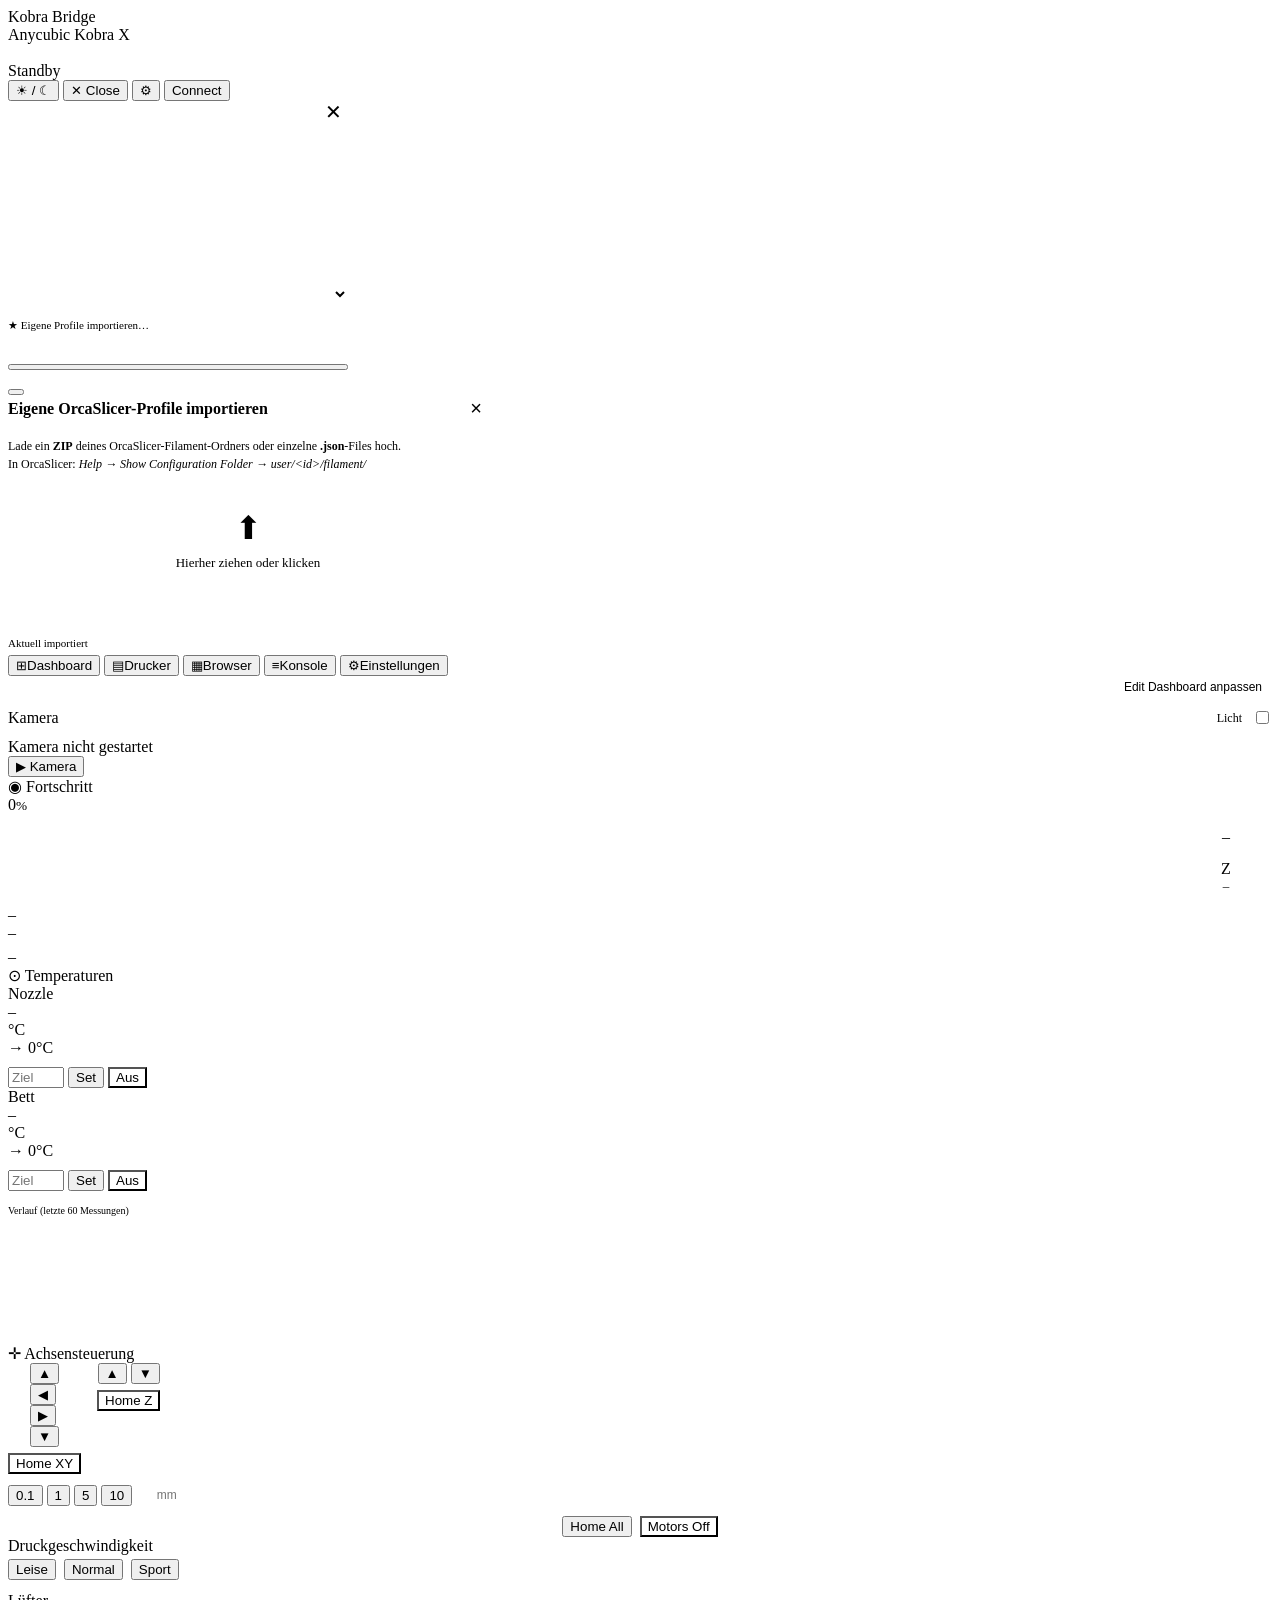
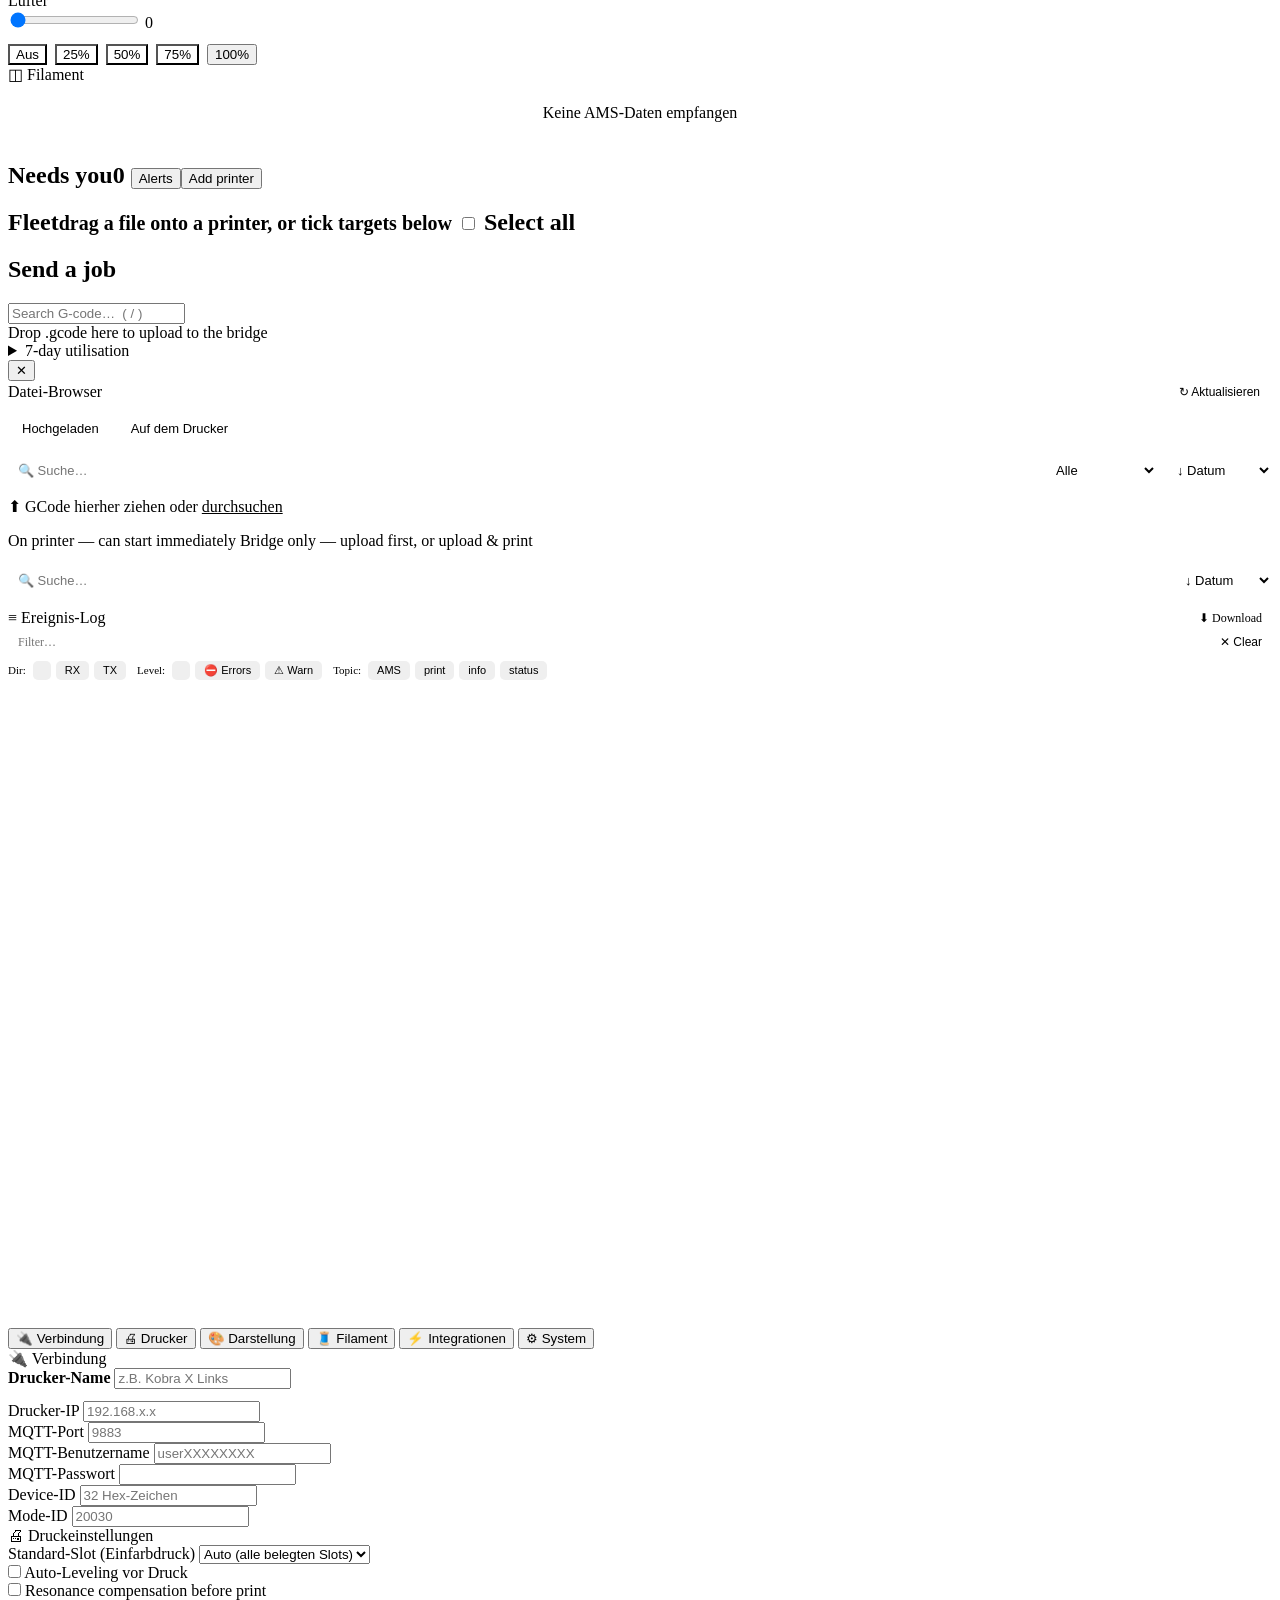
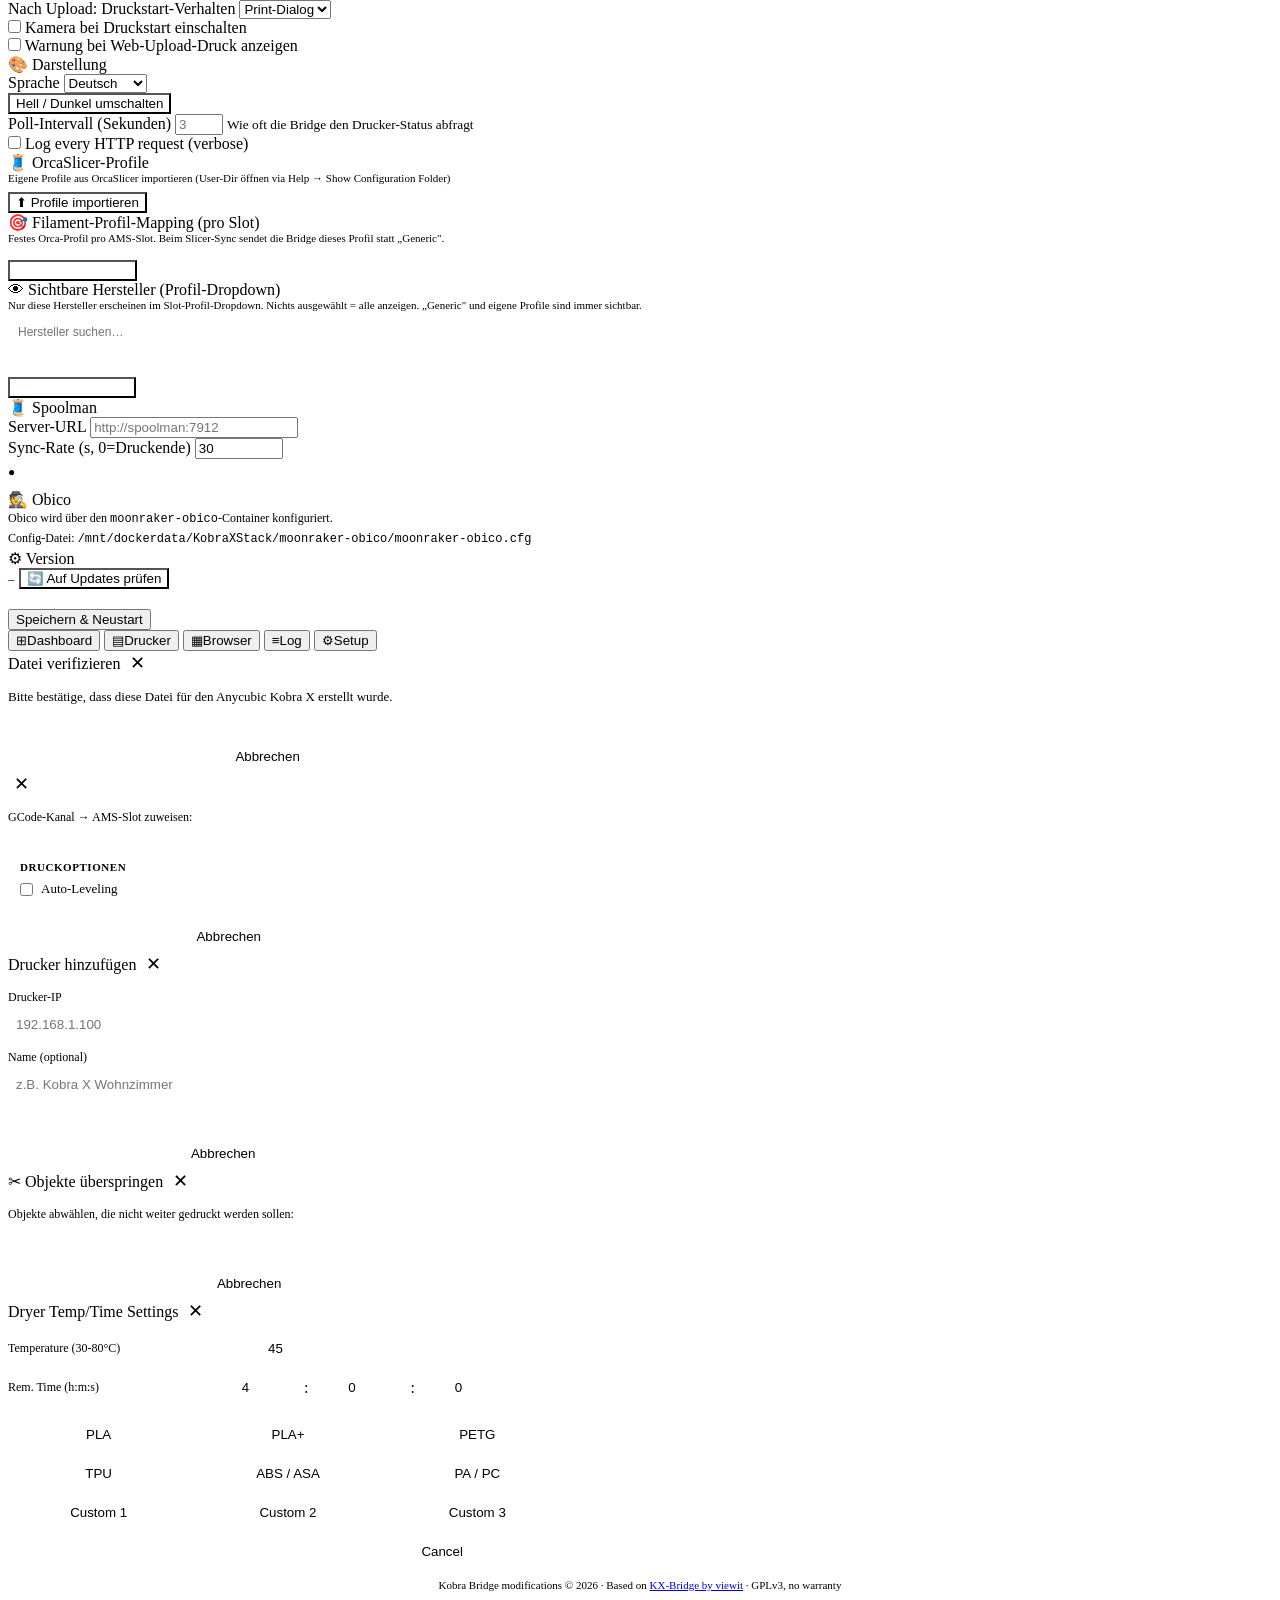
==== web/themes/default/index.html @ e3b9c99a "[verified] feat: publish Kobra Bridge" ====
<!DOCTYPE html>
<html lang="de" data-theme="light">
<head>
<meta charset="utf-8">
<meta name="viewport" content="width=device-width,initial-scale=1">
<title>Kobra Bridge</title>
<link rel="stylesheet" href="/kx/ui/style.css">
<link rel="stylesheet" href="/kx/ui/lib/pickr-nano.min.css">
<link rel="stylesheet" href="/kx/ui/lib/gridstack.min.css">
<script src="/kx/ui/lib/pickr.min.js"></script>
<script src="/kx/ui/lib/gridstack-all.min.js"></script>
<body>

<div id="conn-error-banner" style="display:none;background:#c0392b;color:#fff;padding:10px 18px;font-size:14px;text-align:center;position:sticky;top:0;z-index:999;"></div>
<div id="pause-msg-banner" style="display:none;background:#b8860b;color:#fff;padding:10px 18px;font-size:14px;text-align:center;position:sticky;top:0;z-index:997;"></div>
<div id="file-ready-banner" style="display:none;background:#1a6e3c;color:#fff;padding:10px 18px;font-size:14px;text-align:center;position:sticky;top:0;z-index:998;display:none;align-items:center;justify-content:center;gap:12px;flex-wrap:wrap">
  <span>📄 <span id="file-ready-name"></span></span>
  <button id="file-ready-btn" onclick="startReadyFile()"
    style="padding:5px 16px;background:#fff;color:#1a6e3c;border:none;border-radius:6px;font-weight:700;cursor:pointer;font-size:13px"></button>
  <button id="file-slots-btn" onclick="startReadyFileWithSlots()"
    style="padding:5px 16px;background:rgba(255,255,255,0.15);color:#fff;border:1px solid rgba(255,255,255,0.5);border-radius:6px;font-weight:700;cursor:pointer;font-size:13px"></button>
  <button id="file-cancel-btn" onclick="cancelReadyFile()"
    style="padding:5px 16px;background:rgba(255,255,255,0.15);color:#fff;border:1px solid rgba(255,255,255,0.5);border-radius:6px;font-weight:700;cursor:pointer;font-size:13px"></button>
</div>

<div id="printer-upload-progress" class="upload-progress-panel" style="display:none" role="status" aria-live="polite">
  <div class="upload-progress-head"><span id="printer-upload-label">Upload to printer</span><b id="printer-upload-percent">0%</b></div>
  <div class="upload-progress-track"><span id="printer-upload-fill"></span></div>
  <div class="upload-progress-file" id="printer-upload-file"></div>
</div>

<header>
  <div class="logo" title="Kobra Bridge - based on KX-Bridge by viewit">Kobra Bridge</div>
  <div id="farm-quick-switch" class="farm-quick-switch" role="navigation" aria-label="Printers"></div>
  <div style="flex:1"></div>
  <div id="printer-dropdown-wrap" style="display:none;position:relative">
    <button id="printer-dropdown-btn" onclick="togglePrinterDropdown()" style="background:var(--raised);border:1px solid var(--border);border-radius:6px;padding:4px 10px;color:var(--txt);cursor:pointer;font-size:13px;display:flex;align-items:center;gap:6px">
      <span id="h-pname">Anycubic Kobra X</span><span id="printer-dropdown-caret" style="opacity:.5">▾</span>
    </button>
    <div id="printer-dropdown-menu" style="display:none;position:absolute;top:calc(100% + 4px);right:0;background:var(--card);border:1px solid var(--border);border-radius:8px;min-width:200px;z-index:200;box-shadow:0 4px 16px #0006;overflow:hidden">
    </div>
  </div>
  <div id="h-pname-single" class="hname">Anycubic Kobra X</div>
  <span id="h-version" style="font-size:11px;opacity:.5;margin-left:6px"></span>
  <div class="hbadge" id="h-badge"><span class="dot"></span><span id="h-state">Standby</span></div>
  <button class="theme-btn" onclick="toggleTheme()">☀ / ☾</button>
  <button class="theme-btn" onclick="closeBridgeUI('manual')" id="btn-close-ui" title="Stop dashboard polling and close the UI">✕ Close</button>
  <button class="theme-btn" onclick="showPanel('settings')" id="settings-btn" title="Einstellungen">⚙</button>
  <button class="conn-btn disconnected" id="conn-btn" onclick="toggleConnection()">Connect</button>
</header>

<!-- ═══ SETTINGS MODAL ═══ -->
<!-- Settings-Modal entfernt — jetzt #panel-settings (Master-Detail im Main-Bereich) -->

<!-- ═══ AMS SLOT EDIT DIALOG ═══ -->
<div class="modal-overlay" id="slot-edit-modal" onclick="if(event.target===this)closeSlotEdit()">
  <div class="modal-box" style="max-width:340px">
    <div style="display:flex;justify-content:space-between;align-items:center;margin-bottom:16px">
      <span class="modal-title" id="slot-edit-title"></span>
      <button onclick="closeSlotEdit()" style="background:none;border:none;color:var(--txt2);font-size:20px;cursor:pointer;line-height:1">✕</button>
    </div>
    <div style="display:flex;align-items:flex-start;gap:16px;margin-bottom:12px">
      <div id="slot-edit-preview" style="width:56px;height:56px;border-radius:50%;border:3px solid rgba(255,255,255,.2);flex-shrink:0;margin-top:4px"></div>
      <div style="flex:1;min-width:0">
        <div style="font-size:11px;color:var(--txt2);margin-bottom:6px" id="lbl-slot-color"></div>
        <!-- Pickr anchor — JS mounts the picker here -->
        <div id="slot-pickr-anchor"></div>
        <!-- hidden input keeps the hex value for saveSlotEdit() -->
        <input type="hidden" id="slot-edit-color">
      </div>
    </div>
    <!-- Recent color swatches (max 16, localStorage) -->
    <div id="slot-color-swatches" style="display:flex;gap:5px;flex-wrap:wrap;margin-bottom:8px"></div>
    <!-- Copy from slot -->
    <div id="slot-copy-row" style="display:none;margin-bottom:16px">
      <select id="slot-copy-select"
        style="width:100%;padding:5px 8px;background:var(--raised);border:1px solid var(--border);border-radius:6px;color:var(--txt);font-size:12px;box-sizing:border-box"
        onchange="slotCopyColor(this)">
        <option value="" id="lbl-slot-copy-from">Copy color from slot…</option>
      </select>
    </div>
    <div style="margin-bottom:20px">
      <div style="font-size:11px;color:var(--txt2);margin-bottom:6px" id="lbl-slot-material"></div>
      <div style="display:flex;flex-wrap:wrap;gap:6px" id="slot-mat-btns">
      </div>
      <input type="text" id="slot-edit-mat"
        oninput="highlightMatBtn(this.value)"
        style="margin-top:8px;width:100%;padding:6px 10px;background:var(--raised);border:1px solid var(--border);border-radius:6px;color:var(--txt);font-size:13px;box-sizing:border-box">
    </div>
    <!-- Orca-Filament-Profil-Override (für AMS-Sync) -->
    <div style="margin-bottom:20px">
      <div style="font-size:11px;color:var(--txt2);margin-bottom:6px" id="lbl-slot-profile"></div>
      <select id="slot-edit-profile"
        style="width:100%;padding:6px 10px;background:var(--raised);border:1px solid var(--border);border-radius:6px;color:var(--txt);font-size:13px;box-sizing:border-box">
        <option value="" id="slot-profile-default-opt"></option>
      </select>
      <div style="font-size:11px;color:var(--txt2);margin-top:4px" id="slot-profile-hint"></div>
      <a href="#" onclick="event.preventDefault();openProfileImport()"
        style="display:inline-block;margin-top:6px;font-size:11px;color:var(--accent);text-decoration:none"
        id="lbl-slot-profile-import">★ Eigene Profile importieren…</a>
    </div>
    <button class="btn" id="btn-slot-edit-feed" style="width:100%;margin-bottom:8px" onclick="slotEditFeed()"></button>
    <button class="modal-save" id="btn-slot-edit-save" onclick="saveSlotEdit()"></button>
  </div>
</div>

<!-- ═══ ORCA-PROFILE-IMPORT-DIALOG (Issue #41) ═══ -->
<div class="modal-overlay" id="profile-import-modal" onclick="if(event.target===this)closeProfileImport()">
  <div class="modal-box" style="max-width:480px">
    <div style="display:flex;justify-content:space-between;align-items:center;margin-bottom:16px">
      <div style="font-size:16px;font-weight:600" id="profile-import-title">Eigene OrcaSlicer-Profile importieren</div>
      <button onclick="closeProfileImport()" style="background:none;border:none;color:var(--txt2);font-size:20px;cursor:pointer">×</button>
    </div>
    <div style="font-size:12px;color:var(--txt2);margin-bottom:12px;line-height:1.5" id="profile-import-help">
      Lade ein <b>ZIP</b> deines OrcaSlicer-Filament-Ordners oder einzelne <b>.json</b>-Files hoch.<br>
      In OrcaSlicer: <i>Help → Show Configuration Folder → user/&lt;id&gt;/filament/</i>
    </div>
    <div id="profile-import-drop" style="border:2px dashed var(--border);border-radius:8px;padding:24px;text-align:center;cursor:pointer;margin-bottom:12px"
      ondragover="event.preventDefault();this.style.borderColor='var(--accent)'"
      ondragleave="this.style.borderColor='var(--border)'"
      ondrop="event.preventDefault();this.style.borderColor='var(--border)';doProfileImportUpload(event.dataTransfer.files)"
      onclick="document.getElementById('profile-import-file').click()">
      <div style="font-size:32px;margin-bottom:8px">⬆</div>
      <div style="font-size:13px;color:var(--txt2)" id="profile-import-dropmsg">Hierher ziehen oder klicken</div>
      <input type="file" id="profile-import-file" accept=".zip,.json" multiple
        style="display:none" onchange="doProfileImportUpload(this.files);this.value=''">
    </div>
    <div id="profile-import-status" style="font-size:12px;margin-bottom:12px;min-height:18px"></div>
    <div style="font-size:11px;color:var(--txt2);margin-bottom:6px" id="profile-import-list-label">Aktuell importiert</div>
    <div id="profile-import-list" style="max-height:240px;overflow-y:auto;font-size:12px"></div>
  </div>
</div>

<div class="layout">
  <nav class="sidebar">
    <button class="nav-btn active" onclick="showPanel('dashboard')" id="nb-dashboard">
      <span class="nav-icon">⊞</span><span class="nav-text">Dashboard</span></button>
    <button class="nav-btn" onclick="showPanel('printers')" id="nb-printers">
      <span class="nav-icon">▤</span><span class="nav-text">Drucker</span></button>
    <button class="nav-btn" onclick="showPanel('store');loadStore()" id="nb-store">
      <span class="nav-icon">▦</span><span class="nav-text">Browser</span></button>
    <button class="nav-btn" onclick="showPanel('console');clearLogBadge()" id="nb-console">
      <span class="nav-icon">≡</span><span class="nav-text">Konsole</span><span id="log-badge" style="display:none;margin-left:4px;background:var(--err);color:#fff;border-radius:10px;font-size:10px;padding:1px 5px;font-weight:700"></span></button>
    <button class="nav-btn" onclick="showPanel('settings')" id="nb-settings">
      <span class="nav-icon">⚙</span><span class="nav-text" id="nav-settings">Einstellungen</span></button>
  </nav>

  <main>
    <!-- ═══ DASHBOARD ═══ -->
    <div class="panel active" id="panel-dashboard">
      <div id="dash-toolbar" style="display:flex;justify-content:flex-end;align-items:center;gap:8px;margin-bottom:10px">
        <select id="dash-preset" onchange="applyDashPreset(this.value)" style="display:none;padding:4px 8px;font-size:12px;background:var(--raised);color:var(--txt);border:1px solid var(--border);border-radius:6px">
          <option value="standard" id="dash-preset-standard">Standard</option>
          <option value="wide89" id="dash-preset-wide89">Desktop breit</option>
        </select>
        <button id="dash-preset-delete-btn" onclick="deleteCurrentDashPreset()" style="display:none;padding:4px 10px;font-size:12px;background:var(--raised);color:var(--err);border:1px solid var(--border);border-radius:6px;cursor:pointer">Delete</button>
        <button id="dash-preset-save-btn" onclick="saveCurrentAsDashPreset()" style="display:none;padding:4px 10px;font-size:12px;background:var(--raised);color:var(--txt2);border:1px solid var(--border);border-radius:6px;cursor:pointer">Save <span id="dash-lbl-save-preset">Als Preset speichern</span></button>
        <button id="dash-reset-btn" onclick="resetDashLayout()" style="display:none;padding:4px 10px;font-size:12px;background:var(--raised);color:var(--txt2);border:1px solid var(--border);border-radius:6px;cursor:pointer">↺ <span id="dash-lbl-reset">Zurücksetzen</span></button>
        <button id="dash-edit-btn" onclick="toggleDashEdit()" style="padding:4px 10px;font-size:12px;background:var(--raised);color:var(--txt2);border:1px solid var(--border);border-radius:6px;cursor:pointer">Edit <span id="dash-lbl-edit">Dashboard anpassen</span></button>
      </div>
      <div class="grid-stack" id="dash-grid">
        <!-- Kamera -->
        <div class="card" id="card-camera" data-card="camera" gs-w="12" gs-h="7">
          <div style="display:flex;align-items:center;justify-content:space-between;margin-bottom:10px">
            <div class="card-title" style="margin-bottom:0"><span id="d-card-cam">Kamera</span></div>
            <div style="display:flex;align-items:center;gap:10px">
              <span id="d-lbl-light" style="font-size:12px;color:var(--txt2)">Licht</span>
              <label class="toggle">
                <input type="checkbox" id="d-light-toggle" onchange="setLight()">
                <span class="toggle-track"></span>
                <span class="toggle-thumb"></span>
              </label>
            </div>
          </div>
          <div class="cam-wrap" id="cam-wrap">
            <div class="cam-placeholder" id="cam-placeholder"><span id="cam-placeholder-txt">Kamera nicht gestartet</span></div>
            <div class="cam-spinner" id="cam-spinner"></div>
            <img id="cam-img" draggable="false" style="display:none;width:100%;height:auto" alt="Kamera">
            <div class="cam-overlay" id="cam-overlay" style="display:none">
              <div style="font-size:12px;color:#fff" id="cam-fname"></div>
            </div>
            <div class="cam-actions">
              <button class="cam-toggle" onclick="toggleCam()" id="cam-toggle-btn">▶ Kamera</button>
              <button class="cam-toggle" onclick="resetCamera()" id="cam-reset-btn" style="display:none" title="Kamera-Stream neu verbinden (nach 429-Sperre)">↺</button>
            </div>
          </div>
        </div>

        <!-- Fortschritt -->
        <div class="card" id="card-progress" data-card="progress" gs-w="12" gs-h="6">
          <div class="card-title"><span>◉</span> <span id="d-card-progress">Fortschritt</span></div>
          <img id="d-thumbnail" src="" alt="" style="display:none;width:100%;max-height:160px;object-fit:contain;border-radius:8px;background:#111;margin-bottom:10px">
          <div class="pct-big"><span id="d-pct">0</span><small>%</small></div>
          <div style="display:flex;align-items:center;gap:10px;margin:8px 0">
            <div class="progress-bar" style="flex:1;margin:0"><div class="progress-fill" id="d-pbar" style="width:0%"></div></div>
            <div style="display:flex;flex-direction:column;gap:4px;flex-shrink:0">
              <div class="time-block" style="padding:6px 10px;min-width:72px;text-align:center">
                <div class="time-label" id="d-lbl-layers"></div>
                <div class="time-val" style="font-size:16px" id="d-layers">–</div>
              </div>
              <div class="time-block" style="padding:4px 10px;min-width:72px;text-align:center">
                <div class="time-label" id="d-lbl-zpos">Z</div>
                <div class="time-val" style="font-size:13px" id="d-zpos">–</div>
              </div>
            </div>
          </div>
          <div class="time-grid">
            <div class="time-block">
              <div class="time-label" id="d-lbl-elapsed"></div>
              <div class="time-val" id="d-elapsed">–</div>
            </div>
            <div class="time-block" id="d-slicer-row" style="display:none">
              <div class="time-label" id="d-slicer-label"></div>
              <div class="time-val" id="d-slicer-time">–</div>
            </div>
            <div class="time-block" style="color:var(--acc)">
              <div class="time-label" id="d-lbl-remain"></div>
              <div class="time-val" id="d-remain" style="color:var(--acc)">–</div>
            </div>
          </div>
          <div class="fname" id="d-fname" title="" style="margin-top:6px">–</div>
          <div class="ctrl-btns" id="d-ctrl-btns" style="margin-top:12px;display:none">
            <button class="btn btn-pause btn-sm" id="d-btn-pause" onclick="togglePauseResume()">⏸ Pause</button>
            <button class="btn btn-skip btn-sm" id="d-btn-skip" onclick="openSkipDialog()" style="display:none">✂ <span id="d-btn-skip-label">Objekte</span></button>
            <button class="btn btn-cancel btn-sm" id="d-btn-cancel" onclick="confirmCancel()">✕ Stopp</button>
          </div>
          <!-- Aktionen für eine geladene, aber nicht laufende Datei (Issue #55) -->
          <div class="ctrl-btns" id="d-idle-btns" style="margin-top:12px;display:none">
            <button class="btn btn-accent btn-sm" id="d-idle-print" onclick="startIdleFile()">▶ <span id="d-idle-print-lbl">Drucken</span></button>
            <button class="btn btn-sm" id="d-idle-slots" onclick="startIdleFileWithSlots()" style="background:var(--raised);color:var(--txt)">⚙ <span id="d-idle-slots-lbl">Slots zuordnen</span></button>
            <button class="btn btn-cancel btn-sm" id="d-idle-clear" onclick="clearIdleFile()">✕ <span id="d-idle-clear-lbl">Leeren</span></button>
          </div>
        </div>

        <!-- Temperatursteuerung + Verlauf -->
        <div class="card" id="card-temps" data-card="temps" gs-w="6" gs-h="7">
          <div class="card-title"><span>⊙</span> <span id="d-card-temps">Temperaturen</span></div>
          <div class="temp-card-inner">
            <div class="temp-block">
              <div class="temp-label" id="d-lbl-nozzle">Nozzle</div>
              <div class="temp-row">
                <div class="temp-val" id="d-nt">–</div>
                <div class="temp-unit">°C</div>
              </div>
              <div class="temp-target">→ <span id="d-nt-t">0</span>°C</div>
              <div class="progress-bar" style="margin:8px 0 0">
                <div class="progress-fill" id="d-ntbar" style="width:0%;background:linear-gradient(90deg,var(--accent2),#ffb020)"></div>
              </div>
              <div class="temp-edit" style="margin-top:10px">
                <input type="number" class="temp-input" id="p-nozzle-inp" placeholder="Ziel" min="0" max="300" style="flex:1">
                <button class="btn btn-sm btn-accent" onclick="setNozzle()"><span class="lbl-set">Set</span></button>
                <button class="btn btn-sm" style="background:var(--raised);color:var(--txt)" onclick="document.getElementById('p-nozzle-inp').value=0;setNozzle()"><span class="lbl-off">Aus</span></button>
              </div>
            </div>
            <div class="temp-block">
              <div class="temp-label" id="d-lbl-bed">Bett</div>
              <div class="temp-row">
                <div class="temp-val" id="d-bt">–</div>
                <div class="temp-unit">°C</div>
              </div>
              <div class="temp-target">→ <span id="d-bt-t">0</span>°C</div>
              <div class="progress-bar" style="margin:8px 0 0">
                <div class="progress-fill" id="d-btbar" style="width:0%;background:linear-gradient(90deg,#ff6b35,var(--warn))"></div>
              </div>
              <div class="temp-edit" style="margin-top:10px">
                <input type="number" class="temp-input" id="p-bed-inp" placeholder="Ziel" min="0" max="120" style="flex:1">
                <button class="btn btn-sm btn-accent" onclick="setBed()"><span class="lbl-set">Set</span></button>
                <button class="btn btn-sm" style="background:var(--raised);color:var(--txt)" onclick="document.getElementById('p-bed-inp').value=0;setBed()"><span class="lbl-off">Aus</span></button>
              </div>
            </div>
          </div>
          <div style="margin-top:14px">
            <div style="font-size:10px;color:var(--txt2);margin-bottom:4px" id="d-chart-label">Verlauf (letzte 60 Messungen)</div>
            <canvas id="d-chart" width="800" height="120" style="width:100%;height:120px;background:var(--raised);border-radius:8px"></canvas>
          </div>
        </div>

        <!-- Achsensteuerung -->
        <div class="card" id="card-motion" data-card="motion" gs-w="6" gs-h="7">
          <div class="card-title"><span>✛</span> <span id="ptitle-motion-xy">Achsensteuerung</span></div>
          <div style="display:flex;gap:16px;align-items:flex-start;flex-wrap:wrap">
            <!-- XY -->
            <div style="display:flex;flex-direction:column;align-items:center;gap:6px">
              <div class="joypad">
                <div></div>
                <button class="joy" onclick="move(1,1,getStep())" title="Y+">▲</button>
                <div></div>
                <button class="joy" onclick="move(0,-1,getStep())" title="X−">◀</button>
                <div></div>
                <button class="joy" onclick="move(0,1,getStep())" title="X+">▶</button>
                <div></div>
                <button class="joy" onclick="move(1,-1,getStep())" title="Y−">▼</button>
                <div></div>
              </div>
              <button class="btn btn-sm" style="background:var(--raised);color:var(--txt);width:100%" onclick="homeXY()"><span class="lbl-home-xy">Home XY</span></button>
            </div>
            <!-- Z -->
            <div style="display:flex;flex-direction:column;align-items:center;gap:6px">
              <div class="joypad" style="grid-template-columns:52px;grid-template-rows:repeat(2,52px)">
                <button class="joy" onclick="move(2,1,getStep())" title="Z+">▲</button>
                <button class="joy" onclick="move(2,-1,getStep())" title="Z−">▼</button>
              </div>
              <button class="btn btn-sm" style="background:var(--raised);color:var(--txt);width:100%" onclick="homeZ()"><span class="lbl-home-z">Home Z</span></button>
            </div>
          </div>
          <!-- Einheitliche Step-Size -->
          <div style="display:flex;align-items:center;gap:6px;margin-top:10px;flex-wrap:wrap">
            <div class="step-btns" style="margin-top:0">
              <button class="step-btn" onclick="setStep(this,0.1)">0.1</button>
              <button class="step-btn active" onclick="setStep(this,1)">1</button>
              <button class="step-btn" onclick="setStep(this,5)">5</button>
              <button class="step-btn" onclick="setStep(this,10)">10</button>
            </div>
            <input id="step-custom" type="number" min="0.1" max="260" step="0.1"
              placeholder="mm"
              style="width:60px;padding:4px 6px;font-size:12px;border-radius:6px;border:1px solid var(--border);background:var(--raised);color:var(--txt);text-align:center"
              oninput="setStepCustom(this)">
          </div>
          <!-- Globale Befehle zentriert -->
          <div style="display:flex;justify-content:center;gap:8px;margin-top:10px">
            <button class="btn btn-sm btn-accent" onclick="homeAll()"><span class="lbl-home-all">Home All</span></button>
            <button class="btn btn-sm" style="background:var(--raised);color:var(--txt)" onclick="disableMotors()"><span class="lbl-disable-motors">Motors Off</span></button>
          </div>
        </div>

        <!-- Print Speed -->
        <div class="card" id="card-speed" data-card="speed" gs-w="6" gs-h="3">
          <div class="card-title"><span id="d-card-speed">Druckgeschwindigkeit</span></div>
          <div style="display:flex;gap:8px;margin-top:4px">
            <button class="spd-btn" id="d-spd-1" onclick="setSpeed(1)">

              <span id="d-spd-lbl-1">Leise</span>
            </button>
            <button class="spd-btn spd-active" id="d-spd-2" onclick="setSpeed(2)">

              <span id="d-spd-lbl-2">Normal</span>
            </button>
            <button class="spd-btn" id="d-spd-3" onclick="setSpeed(3)">

              <span id="d-spd-lbl-3">Sport</span>
            </button>
          </div>
          <div class="spd-bar" style="margin-top:12px">
            <div class="spd-bar-fill" id="d-spd-bar" style="width:50%"></div>
          </div>
        </div>

        <!-- Lüfter -->
        <div class="card" id="card-fan" data-card="fan" gs-w="6" gs-h="3">
          <div class="card-title"><span id="d-card-lightfan">Lüfter</span></div>
          <div class="slider-row">
            <input type="range" class="slider" min="0" max="100" value="0" id="d-fan" oninput="document.getElementById('d-fan-val').textContent=this.value" onchange="setFan()">
            <span class="slider-val" id="d-fan-val">0</span>
          </div>
          <div style="margin-top:12px;display:flex;gap:8px;flex-wrap:wrap">
            <button class="btn btn-sm" style="background:var(--raised);color:var(--txt)" onclick="quickFan(0)">Aus</button>
            <button class="btn btn-sm" style="background:var(--raised);color:var(--txt)" onclick="quickFan(25)">25%</button>
            <button class="btn btn-sm" style="background:var(--raised);color:var(--txt)" onclick="quickFan(50)">50%</button>
            <button class="btn btn-sm" style="background:var(--raised);color:var(--txt)" onclick="quickFan(75)">75%</button>
            <button class="btn btn-sm btn-accent" onclick="quickFan(100)">100%</button>
          </div>
        </div>

        <!-- AMS -->
        <div class="card" id="d-ams-card" data-card="ams" gs-w="12" gs-h="4">
          <div class="card-title"><span>◫</span> <span id="d-card-ams">Filament</span></div>
          <div class="ams-slots" id="ams-slots">
            <div style="grid-column:1/-1;text-align:center;color:var(--txt2);padding:20px" id="ams-no-data">Keine AMS-Daten empfangen</div>
          </div>
        </div>
      </div>
      <!-- ACE-Trocknung: außerhalb des GridStack-Grids, per Drucker-State eingeblendet -->
      <div id="d-ace-dry-wrap" class="grid" style="display:none;margin-top:16px">
        <div id="d-ace-dry-grid" style="display:contents"></div>
      </div>
      <div id="dash-hidden-bar"></div>
    </div>

    <!-- ═══ CONSOLE ═══ -->
    <!-- ═══ DRUCKER ═══ -->
    <div class="panel" id="panel-printers">
      <div class="kxflow">
        <section class="kxsec"><h2><span>Needs you</span><span class="n" id="attn-n">0</span>
          <span class="kxsec-tools"><button onclick="enableFarmNotifications()">Alerts</button><button onclick="openAddPrinterDialog()"><span id="add-printer-btn-label">Add printer</span></button></span></h2>
          <div class="kxattn" id="kxattn"></div>
        </section>
        <section class="kxsec"><h2><span id="printers-panel-title">Fleet</span><span class="n" id="fleet-n"></span><small>drag a file onto a printer, or tick targets below</small>
          <span class="kxsec-tools"><label class="kxpick"><input type="checkbox" onchange="farmSelectAll(this.checked)"> Select all</label>
            <span id="farm-bulk-bar" style="display:none"><span id="farm-selected-count"></span><button onclick="farmRefreshSelected()">Refresh</button><button onclick="farmDeleteSelected()">Delete file</button><button class="danger" onclick="farmStopSelected()">Stop prints</button></span></span></h2>
          <div class="kxfleet" id="printers-grid"></div>
        </section>
        <section class="kxsec"><h2><span>Send a job</span></h2>
          <div class="kxcompose">
            <div class="kxfiles">
              <div class="kxsearch"><input id="flow-q" type="search" placeholder="Search G-code…  ( / )" oninput="renderFlowFiles()"></div>
              <div class="kxdz" onclick="document.getElementById('store-upload-input').click()"
                ondragover="event.preventDefault();this.classList.add('drag-over')" ondragleave="this.classList.remove('drag-over')"
                ondrop="event.preventDefault();this.classList.remove('drag-over');uploadGcode(event.dataTransfer.files[0])">Drop .gcode here to upload to the bridge</div>
              <div id="flow-files"></div>
            </div>
            <div class="kxjob" id="flow-job"></div>
          </div>
        </section>
        <details class="kxsec kxstats"><summary>7-day utilisation</summary><div id="farm-stats"></div></details>
      </div>
      <div class="kxdrawer" id="kxdrawer"><button class="close" onclick="closeFlowDrawer()" aria-label="Close">✕</button><div id="kxdrawer-cam" style="display:none"></div><div class="in" id="kxdrawer-in"></div></div>
    </div>

    <!-- ═══ GCODE STORE ═══ -->
    <div class="panel" id="panel-store">
      <div class="card">
        <div class="card-title" style="display:flex;justify-content:space-between;align-items:center;margin-bottom:10px;gap:10px;flex-wrap:wrap">
          <span id="store-panel-title">Datei-Browser</span>
          <div style="display:flex;align-items:center;gap:8px">
            <span id="browser-printer-label" style="display:none;font-size:12px;color:var(--txt2);padding:4px 9px;background:var(--raised);border:1px solid var(--border);border-radius:6px"></span>
            <button id="store-refresh-btn" onclick="refreshBrowser()" style="font-size:12px;padding:4px 12px;background:var(--raised);border:1px solid var(--border);border-radius:6px;color:var(--txt2);cursor:pointer">↻ Aktualisieren</button>
          </div>
        </div>
        <div class="browser-subtabs" style="display:flex;gap:4px;margin-bottom:10px;border-bottom:1px solid var(--border)">
          <button class="browser-tab active" id="btab-uploaded" onclick="showBrowserTab('uploaded')"
            style="padding:8px 14px;background:none;border:none;border-bottom:2px solid transparent;color:var(--txt2);cursor:pointer;font-size:13px">
            <span id="btab-lbl-uploaded">Hochgeladen</span></button>
          <button class="browser-tab" id="btab-printer" onclick="showBrowserTab('printer')"
            style="padding:8px 14px;background:none;border:none;border-bottom:2px solid transparent;color:var(--txt2);cursor:pointer;font-size:13px">
            <span id="btab-lbl-printer">Auf dem Drucker</span></button>
        </div>

        <div id="browser-group-uploaded" class="browser-group active">
          <div style="display:flex;gap:8px;margin-bottom:12px;flex-wrap:wrap">
            <input id="store-search" type="text" placeholder="🔍 Suche…" oninput="renderStore()"
              style="flex:1;min-width:140px;padding:6px 10px;background:var(--raised);border:1px solid var(--border);border-radius:6px;color:var(--txt);font-size:13px">
            <select id="store-filter" onchange="renderStore()"
              style="padding:6px 8px;background:var(--raised);border:1px solid var(--border);border-radius:6px;color:var(--txt);font-size:13px">
              <option value="all" id="sf-all">Alle</option>
              <option value="completed" id="sf-ok">✓ Erfolgreich</option>
              <option value="failed" id="sf-err">✗ Fehler</option>
              <option value="never" id="sf-new">Neu</option>
            </select>
            <select id="store-sort" onchange="renderStore()"
              style="padding:6px 8px;background:var(--raised);border:1px solid var(--border);border-radius:6px;color:var(--txt);font-size:13px">
              <option value="date_desc" id="ss-date">↓ Datum</option>
              <option value="name_asc" id="ss-name">A–Z Name</option>
              <option value="duration_asc" id="ss-dur">⏱ Druckzeit</option>
            </select>
          </div>
          <div id="store-upload-zone" onclick="document.getElementById('store-upload-input').click()"
            ondragover="event.preventDefault();this.classList.add('drag-over')"
            ondragleave="this.classList.remove('drag-over')"
            ondrop="event.preventDefault();this.classList.remove('drag-over');uploadGcode(event.dataTransfer.files[0])">
            <input type="file" id="store-upload-input" accept=".gcode,.bgcode"
              style="display:none" onchange="uploadGcode(this.files[0]);this.value=''">
            <span id="store-upload-icon">⬆</span>
            <span id="store-upload-label"><span id="store-upload-label-prefix">GCode hierher ziehen oder </span><u id="store-upload-label-browse">durchsuchen</u></span>
            <span id="store-upload-status" style="display:none"></span>
          </div>
          <p class="kxlegend">
            <span><i class="kxkey here"></i><span id="kx-lgd-here">On printer — can start immediately</span></span>
            <span><i class="kxkey bridgeonly"></i><span id="kx-lgd-bridge">Bridge only — upload first, or upload &amp; print</span></span>
          </p>
          <div id="store-empty" style="display:none;color:var(--txt2);text-align:center;padding:40px 0;font-size:14px">
          </div>
          <div id="store-select-bar" style="display:none;align-items:center;gap:10px;margin-bottom:12px;flex-wrap:wrap">
            <label style="display:flex;align-items:center;gap:6px;cursor:pointer;font-size:13px">
              <input type="checkbox" id="store-select-all" onchange="storeToggleSelectAll(this.checked)">
              <span id="store-lbl-select-all">Alle auswählen</span>
            </label>
            <span id="store-selected-count" style="color:var(--txt2);font-size:13px"></span>
            <button id="store-delete-selected-btn" disabled onclick="storeDeleteSelected()"
              style="font-size:12px;padding:4px 12px;background:var(--raised);border:1px solid var(--border);border-radius:6px;color:var(--err);cursor:pointer">
              <span id="store-lbl-delete-selected">Auswahl löschen</span></button>
            <button onclick="storeExitSelectMode()"
              style="font-size:12px;padding:4px 12px;background:var(--raised);border:1px solid var(--border);border-radius:6px;color:var(--txt2);cursor:pointer">
              <span id="store-lbl-exit-select">Abbrechen</span></button>
          </div>
          <div id="store-grid" style="display:grid;grid-template-columns:repeat(auto-fill,minmax(200px,1fr));gap:14px"></div>
        </div>

        <div id="browser-group-printer" class="browser-group">
          <div style="display:flex;gap:8px;margin-bottom:12px;flex-wrap:wrap">
            <input id="printer-store-search" type="text" placeholder="🔍 Suche…" oninput="renderPrinterFiles()"
              style="flex:1;min-width:140px;padding:6px 10px;background:var(--raised);border:1px solid var(--border);border-radius:6px;color:var(--txt);font-size:13px">
            <select id="printer-store-sort" onchange="renderPrinterFiles()"
              style="padding:6px 8px;background:var(--raised);border:1px solid var(--border);border-radius:6px;color:var(--txt);font-size:13px">
              <option value="date_desc" id="pss-date">↓ Datum</option>
              <option value="name_asc" id="pss-name">A–Z Name</option>
              <option value="size_desc" id="pss-size">⬒ Größe</option>
            </select>
          </div>
          <div id="printer-store-summary" style="font-size:12px;color:var(--txt2);margin-bottom:10px"></div>
          <div id="printer-store-empty" style="display:none;color:var(--txt2);text-align:center;padding:40px 0;font-size:14px">
          </div>
          <div id="printer-store-error" style="display:none;color:var(--err);text-align:center;padding:20px 0;font-size:13px">
          </div>
          <div id="printer-store-select-bar" style="display:none;align-items:center;gap:10px;margin-bottom:12px;flex-wrap:wrap">
            <label style="display:flex;align-items:center;gap:6px;cursor:pointer;font-size:13px">
              <input type="checkbox" id="printer-store-select-all" onchange="printerFileToggleSelectAll(this.checked)">
              <span id="printer-store-lbl-select-all">Alle auswählen</span>
            </label>
            <span id="printer-store-selected-count" style="color:var(--txt2);font-size:13px"></span>
            <button id="printer-store-delete-selected-btn" disabled onclick="printerFileDeleteSelected()"
              style="font-size:12px;padding:4px 12px;background:var(--raised);border:1px solid var(--border);border-radius:6px;color:var(--err);cursor:pointer">
              <span id="printer-store-lbl-delete-selected">Auswahl löschen</span></button>
            <button onclick="printerFileExitSelectMode()"
              style="font-size:12px;padding:4px 12px;background:var(--raised);border:1px solid var(--border);border-radius:6px;color:var(--txt2);cursor:pointer">
              <span id="printer-store-lbl-exit-select">Abbrechen</span></button>
          </div>
          <div id="printer-store-grid" style="display:grid;grid-template-columns:repeat(auto-fill,minmax(200px,1fr));gap:14px"></div>
        </div>
      </div>
    </div>

    <div class="panel" id="panel-console">
      <div class="card">
        <div class="card-title" style="display:flex;justify-content:space-between;align-items:center">
          <span><span>≡</span> <span id="ptitle-console">Ereignis-Log</span></span>
          <a id="btn-log-dl" href="/api/log/download" download
             style="font-size:12px;padding:4px 10px;background:var(--raised);border-radius:6px;color:var(--txt2);text-decoration:none">⬇ Download</a>
        </div>
        <div style="display:flex;gap:6px;margin-bottom:6px;flex-wrap:wrap;align-items:center">
          <input id="log-filter" type="text" placeholder="Filter…"
            oninput="renderLog()"
            style="flex:1;min-width:120px;padding:5px 10px;background:var(--raised);border:1px solid var(--border);border-radius:6px;color:var(--txt);font-size:12px;font-family:var(--mono)">
          <button id="btn-autoscroll" onclick="toggleAutoScroll()"
            style="font-size:12px;padding:5px 10px;border-radius:6px;border:1px solid var(--border);background:var(--accent);color:#fff;cursor:pointer;white-space:nowrap">⬇ Auto</button>
          <button onclick="consoleLogs=[];renderLog()"
            style="font-size:12px;padding:5px 10px;border-radius:6px;border:1px solid var(--border);background:var(--raised);color:var(--txt2);cursor:pointer">✕ Clear</button>
        </div>
        <div style="display:flex;gap:5px;margin-bottom:8px;flex-wrap:wrap">
          <span style="font-size:11px;color:var(--txt2);align-self:center;margin-right:2px">Dir:</span>
          <button class="log-dir-btn active" id="logdir-all"  onclick="setLogDir('all')"  style="font-size:11px;padding:3px 9px;border-radius:5px;border:1px solid var(--border);cursor:pointer"></button>
          <button class="log-dir-btn"        id="logdir-rx"   onclick="setLogDir('rx')"   style="font-size:11px;padding:3px 9px;border-radius:5px;border:1px solid var(--border);cursor:pointer">RX</button>
          <button class="log-dir-btn"        id="logdir-tx"   onclick="setLogDir('tx')"   style="font-size:11px;padding:3px 9px;border-radius:5px;border:1px solid var(--border);cursor:pointer">TX</button>
          <span style="font-size:11px;color:var(--txt2);align-self:center;margin-left:6px;margin-right:2px" id="log-lbl-level">Level:</span>
          <button class="log-lvl-btn active" id="loglvl-all"  onclick="setLogLevel('all')"  style="font-size:11px;padding:3px 9px;border-radius:5px;border:1px solid var(--border);cursor:pointer"></button>
          <button class="log-lvl-btn"        id="loglvl-err"  onclick="setLogLevel('err')"  style="font-size:11px;padding:3px 9px;border-radius:5px;border:1px solid var(--border);cursor:pointer">⛔ Errors</button>
          <button class="log-lvl-btn"        id="loglvl-warn" onclick="setLogLevel('warn')" style="font-size:11px;padding:3px 9px;border-radius:5px;border:1px solid var(--border);cursor:pointer">⚠ Warn</button>
          <span style="font-size:11px;color:var(--txt2);align-self:center;margin-left:6px;margin-right:2px">Topic:</span>
          <button class="log-topic-btn" data-topic="multiColorBox" onclick="setLogTopic('multiColorBox')" style="font-size:11px;padding:3px 9px;border-radius:5px;border:1px solid var(--border);cursor:pointer">AMS</button>
          <button class="log-topic-btn" data-topic="print"         onclick="setLogTopic('print')"         style="font-size:11px;padding:3px 9px;border-radius:5px;border:1px solid var(--border);cursor:pointer">print</button>
          <button class="log-topic-btn" data-topic="info"          onclick="setLogTopic('info')"          style="font-size:11px;padding:3px 9px;border-radius:5px;border:1px solid var(--border);cursor:pointer">info</button>
          <button class="log-topic-btn" data-topic="status"        onclick="setLogTopic('status')"        style="font-size:11px;padding:3px 9px;border-radius:5px;border:1px solid var(--border);cursor:pointer">status</button>
        </div>
        <div class="console" id="console-log" style="height:calc(100vh - 260px);min-height:160px" onscroll="onLogScroll()"></div>
      </div>
    </div>

    <!-- ═══ EINSTELLUNGEN ═══ -->
    <div class="panel" id="panel-settings">
      <div class="settings-wrap">
        <div class="settings-cats">
          <button class="set-cat active" id="setcat-connection" onclick="showSettingsCat('connection')"><span>🔌</span> <span id="setcat-lbl-connection">Verbindung</span></button>
          <button class="set-cat" id="setcat-printer" onclick="showSettingsCat('printer')"><span>🖨</span> <span id="setcat-lbl-printer">Drucker</span></button>
          <button class="set-cat" id="setcat-display" onclick="showSettingsCat('display')"><span>🎨</span> <span id="setcat-lbl-display">Darstellung</span></button>
          <button class="set-cat" id="setcat-filament" onclick="showSettingsCat('filament')"><span>🧵</span> <span id="setcat-lbl-filament">Filament</span></button>
          <button class="set-cat" id="setcat-integrations" onclick="showSettingsCat('integrations')"><span>⚡</span> <span id="setcat-lbl-integrations">Integrationen</span></button>
          <button class="set-cat" id="setcat-system" onclick="showSettingsCat('system')"><span>⚙</span> <span id="setcat-lbl-system">System</span></button>
        </div>

        <div class="settings-content">
          <!-- Verbindung -->
          <div class="set-group active" id="setgrp-connection">
            <div class="card">
              <div class="card-title"><span>🔌</span> <span id="modal-sec-connection">Verbindung</span></div>
              <div class="modal-field" style="margin-bottom:12px">
                <label id="lbl-printer-name" style="font-weight:600">Drucker-Name</label>
                <input type="text" id="s-printer-name" placeholder="z.B. Kobra X Links">
              </div>
              <div class="modal-field">
                <label id="lbl-printer-ip">Drucker-IP</label>
                <input type="text" id="s-printer-ip" placeholder="192.168.x.x">
                <small id="lbl-ip-hint" style="color:#f80;display:none"></small>
              </div>
              <div class="modal-field">
                <label id="lbl-mqtt-port">MQTT-Port</label>
                <input type="number" id="s-mqtt-port" placeholder="9883">
              </div>
              <div class="modal-field">
                <label id="lbl-username">MQTT-Benutzername</label>
                <input type="text" id="s-username" placeholder="userXXXXXXXX" autocomplete="new-password">
              </div>
              <div class="modal-field">
                <label id="lbl-password">MQTT-Passwort</label>
                <input type="password" id="s-password" autocomplete="new-password">
              </div>
              <div class="modal-field">
                <label id="lbl-device-id">Device-ID</label>
                <input type="text" id="s-device-id" placeholder="32 Hex-Zeichen">
              </div>
              <div class="modal-field">
                <label id="lbl-mode-id">Mode-ID</label>
                <input type="text" id="s-mode-id" placeholder="20030">
              </div>
            </div>
          </div>

          <!-- Drucker -->
          <div class="set-group" id="setgrp-printer">
            <div class="card">
              <div class="card-title"><span>🖨</span> <span id="modal-sec-print">Druckeinstellungen</span></div>
              <div class="modal-field">
                <label id="lbl-default-slot">Standard-Slot (Einfarbdruck)</label>
                <select id="s-default-slot">
                  <option value="auto" id="opt-slot-auto">Auto (alle belegten Slots)</option>
                  <option value="0" id="opt-slot-0">Slot 1</option>
                  <option value="1" id="opt-slot-1">Slot 2</option>
                  <option value="2" id="opt-slot-2">Slot 3</option>
                  <option value="3" id="opt-slot-3">Slot 4</option>
                </select>
              </div>
              <div class="modal-field" style="flex-direction:row;align-items:center;gap:10px">
                <input type="checkbox" id="s-auto-leveling" style="width:auto;margin:0">
                <label id="lbl-auto-leveling" style="margin:0;cursor:pointer" for="s-auto-leveling">Auto-Leveling vor Druck</label>
              </div>
              <div class="modal-field" style="flex-direction:row;align-items:center;gap:10px">
                <input type="checkbox" id="s-vibration-compensation" style="width:auto;margin:0">
                <label id="lbl-vibration-compensation" style="margin:0;cursor:pointer" for="s-vibration-compensation">Resonance compensation before print</label>
              </div>
              <div class="modal-field">
                <label id="lbl-file-ready-mode">Nach Upload: Druckstart-Verhalten</label>
                <select id="s-file-ready-mode">
                  <option value="1" id="opt-file-ready-dialog">Print-Dialog</option>
                  <option value="0" id="opt-file-ready-banner">Print-Leiste</option>
                </select>
              </div>
              <div class="modal-field" style="flex-direction:row;align-items:center;gap:10px">
                <input type="checkbox" id="s-camera-on-print" style="width:auto;margin:0">
                <label id="lbl-camera-on-print" style="margin:0;cursor:pointer" for="s-camera-on-print">Kamera bei Druckstart einschalten</label>
              </div>
              <div class="modal-field" style="flex-direction:row;align-items:center;gap:10px">
                <input type="checkbox" id="s-web-upload-warning" style="width:auto;margin:0">
                <label id="lbl-web-upload-warning" style="margin:0;cursor:pointer" for="s-web-upload-warning">Warnung bei Web-Upload-Druck anzeigen</label>
              </div>
            </div>
          </div>

          <!-- Darstellung -->
          <div class="set-group" id="setgrp-display">
            <div class="card">
              <div class="card-title"><span>🎨</span> <span id="setcat-lbl-display2">Darstellung</span></div>
              <div class="modal-field">
                <label id="lbl-set-lang">Sprache</label>
                <select id="s-lang-select" onchange="setLanguage(this.value)">
                  <option value="de">Deutsch</option>
                  <option value="en">English</option>
                  <option value="es">Espanol</option>
                  <option value="fr">Français</option>
                  <option value="it">Italiano</option>
                  <option value="zh-cn">中文(简体)</option>
                </select>
              </div>
              <div class="modal-field" style="flex-direction:row;align-items:center;gap:10px">
                <button class="btn btn-sm" style="background:var(--raised);color:var(--txt)" onclick="toggleTheme()"><span id="lbl-set-theme">Hell / Dunkel umschalten</span></button>
              </div>
              <div class="modal-field">
                <label id="lbl-poll-interval">Poll-Intervall (Sekunden)</label>
                <input type="number" id="s-poll-interval" min="1" max="60" step="1" placeholder="3" oninput="onPollIntervalInput()">
                <small style="color:var(--txt2)" id="lbl-poll-hint">Wie oft die Bridge den Drucker-Status abfragt</small>
              </div>
              <div class="modal-field" style="flex-direction:row;align-items:center;gap:10px">
                <input type="checkbox" id="s-verbose-http-log" style="width:auto;margin:0">
                <label id="lbl-verbose-http-log" style="margin:0;cursor:pointer" for="s-verbose-http-log">Log every HTTP request (verbose)</label>
              </div>
            </div>
          </div>

          <!-- Filament -->
          <div class="set-group" id="setgrp-filament">
            <div class="card">
              <div class="card-title"><span>🧵</span> <span id="modal-sec-orca-profiles">OrcaSlicer-Profile</span></div>
              <div style="font-size:11px;color:var(--txt2);margin-bottom:8px" id="orca-profiles-hint">
                Eigene Profile aus OrcaSlicer importieren (User-Dir öffnen via Help → Show Configuration Folder)
              </div>
              <div id="orca-profiles-list" style="margin-bottom:8px;font-size:12px;color:var(--txt2)"></div>
              <button class="btn btn-sm" id="btn-orca-profiles-import" onclick="openProfileImport()"
                style="background:var(--raised);color:var(--txt)">
                ⬆ <span id="lbl-orca-profiles-import">Profile importieren</span>
              </button>
            </div>
            <div class="card">
              <div class="card-title"><span>🎯</span> <span id="lbl-filament-mapping">Filament-Profil-Mapping (pro Slot)</span></div>
              <div style="font-size:11px;color:var(--txt2);margin-bottom:8px" id="filament-mapping-hint">
                Festes Orca-Profil pro AMS-Slot. Beim Slicer-Sync sendet die Bridge dieses Profil statt „Generic".
              </div>
              <div id="filament-mapping-list"></div>
              <button class="btn btn-sm" style="background:var(--accent);color:#fff;margin-top:8px" onclick="saveFilamentMapping()"><span id="lbl-filament-mapping-save">Mapping speichern</span></button>
            </div>
            <div class="card">
              <div class="card-title"><span>👁</span> <span id="lbl-visible-vendors">Sichtbare Hersteller (Profil-Dropdown)</span></div>
              <div style="font-size:11px;color:var(--txt2);margin-bottom:8px" id="visible-vendors-hint">
                Nur diese Hersteller erscheinen im Slot-Profil-Dropdown. Nichts ausgewählt = alle anzeigen. „Generic" und eigene Profile sind immer sichtbar.
              </div>
              <input type="text" id="vendor-filter-search" placeholder="Hersteller suchen…" oninput="renderVendorChecklist()"
                style="width:100%;padding:6px 10px;margin-bottom:8px;background:var(--raised);border:1px solid var(--border);border-radius:6px;color:var(--txt);font-size:12px">
              <div id="visible-vendors-list" style="max-height:260px;overflow-y:auto;border:1px solid var(--border);border-radius:6px;padding:8px"></div>
              <button class="btn btn-sm" style="background:var(--accent);color:#fff;margin-top:8px" onclick="saveVisibleVendors()"><span id="lbl-visible-vendors-save">Auswahl speichern</span></button>
            </div>
            <div class="card" id="spoolman-slot-card" style="display:none">
              <div class="card-title"><span>🧵</span> <span id="lbl-spoolman-slot-assign">Spoolman — Slot-Zuordnung</span></div>
              <div style="font-size:11px;color:var(--txt2);margin-bottom:10px" id="lbl-spoolman-slot-hint">Spoolman-Spool pro AMS-Slot zuweisen. Der Verbrauch wird beim Druck automatisch gemeldet.</div>
              <div id="spoolman-slot-rows" style="display:flex;flex-direction:column;gap:8px"></div>
              <button class="btn btn-sm" style="background:var(--accent);color:#fff;margin-top:10px" onclick="saveSpoolmanSlots()"><span id="lbl-spoolman-slot-save">Zuordnung speichern</span></button>
            </div>
          </div>

          <!-- Integrationen -->
          <div class="set-group" id="setgrp-integrations">
            <!-- Spoolman -->
            <div class="card">
              <div class="card-title"><span>🧵</span> <span id="modal-sec-spoolman">Spoolman</span></div>
              <div class="set-row">
                <label id="lbl-spoolman-url">Server-URL</label>
                <input type="text" id="s-spoolman-url" placeholder="http://spoolman:7912" style="width:200px">
              </div>
              <div class="set-row">
                <label id="lbl-spoolman-sync-rate">Sync-Rate (s, 0=Druckende)</label>
                <input type="number" id="s-spoolman-sync-rate" min="0" max="3600" value="30" style="width:80px">
              </div>
              <div id="spoolman-status-row" style="margin-top:6px;font-size:12px;color:var(--txt2)">
                <span id="spoolman-status-dot">●</span> <span id="spoolman-status-lbl"></span>
              </div>
            </div>
            <!-- Obico -->
            <div class="card" style="margin-top:10px">
              <div class="card-title"><span>🕵</span> <span id="modal-sec-obico">Obico</span></div>
              <div style="font-size:12px;color:var(--txt2);line-height:1.6" id="obico-info-box">
                Obico wird über den <code>moonraker-obico</code>-Container konfiguriert.<br>
                Config-Datei: <code id="obico-cfg-path">/mnt/dockerdata/KobraXStack/moonraker-obico/moonraker-obico.cfg</code>
              </div>
            </div>
          </div>

          <!-- System -->
          <div class="set-group" id="setgrp-system">
            <div class="card">
              <div class="card-title"><span>⚙</span> <span id="modal-sec-version">Version</span></div>
              <div class="update-row">
                <span id="s-version-label" style="font-size:13px;color:var(--txt)">–</span>
                <button class="btn btn-sm" style="background:var(--raised);color:var(--txt)" onclick="checkUpdate()" id="btn-update-check">🔄 <span id="lbl-update-check">Auf Updates prüfen</span></button>
              </div>
              <div class="update-status" id="update-status" style="margin-top:6px"></div>
              <button class="btn btn-sm btn-accent" id="btn-update-apply" style="display:none;margin-top:8px" onclick="applyUpdate()">
                <span id="lbl-update-apply">Jetzt installieren</span>
              </button>
              <div id="update-changelog" style="display:none;margin-top:10px;background:var(--raised);border-radius:6px;padding:10px;font-size:11px;font-family:var(--mono);color:var(--txt2);white-space:pre-wrap;max-height:180px;overflow-y:auto;line-height:1.6"></div>
            </div>
          </div>

          <button class="modal-save" onclick="saveSettings()" id="btn-save-settings" style="margin-top:14px">Speichern &amp; Neustart</button>
        </div>
      </div>
    </div>
  </main>
</div>

<nav class="bottom-nav">
  <button class="bnav-btn active" onclick="showPanel('dashboard')" id="bnb-dashboard"><span class="bnav-icon">⊞</span>Dashboard</button>
  <button class="bnav-btn" onclick="showPanel('printers')" id="bnb-printers"><span class="bnav-icon">▤</span>Drucker</button>
  <button class="bnav-btn" onclick="showPanel('store');loadStore()" id="bnb-store"><span class="bnav-icon">▦</span>Browser</button>
  <button class="bnav-btn" onclick="showPanel('console');clearLogBadge()" id="bnb-console"><span class="bnav-icon">≡</span>Log<span id="log-badge-bot" style="display:none;margin-left:3px;background:var(--err);color:#fff;border-radius:10px;font-size:10px;padding:1px 4px;font-weight:700"></span></button>
  <button class="bnav-btn" onclick="showPanel('settings')" id="bnb-settings"><span class="bnav-icon">⚙</span>Setup</button>
</nav>


<!-- Web-Upload-Verify-Dialog -->
<div class="modal-overlay" id="store-web-verify-dialog" onclick="if(event.target===this)closeStoreWebVerifyDialog()">
  <div class="modal-box" style="max-width:420px;width:100%">
    <div class="modal-header" style="margin-bottom:14px">
      <span class="modal-title" id="store-web-verify-title">Datei verifizieren</span>
      <button onclick="closeStoreWebVerifyDialog()" style="background:none;border:none;font-size:18px;cursor:pointer;color:var(--txt2)">✕</button>
    </div>
    <p id="store-web-verify-msg" style="font-size:13px;color:var(--txt);margin-bottom:12px">Bitte bestätige, dass diese Datei für den Anycubic Kobra X erstellt wurde.</p>
    <div id="store-web-verify-status" style="font-size:12px;color:var(--txt2);min-height:16px;margin-bottom:8px"></div>
    <div style="display:flex;gap:8px;justify-content:flex-end">
      <button id="store-web-verify-abort" onclick="closeStoreWebVerifyDialog()" style="padding:8px 16px;background:var(--raised);border:1px solid var(--border);border-radius:8px;color:var(--txt);cursor:pointer">Abbrechen</button>
      <button id="store-web-verify-confirm" onclick="confirmStoreWebVerify()" style="padding:8px 18px;background:var(--accent);color:#fff;border:none;border-radius:8px;cursor:pointer;font-weight:600">Bestätigen</button>
    </div>
  </div>
</div>

<!-- Filament-Slot-Dialog -->
<div class="modal-overlay" id="filament-dialog" onclick="if(event.target===this)closeFilamentDialog()">
  <div class="modal-box" style="max-width:380px;width:100%">
    <div class="modal-header" style="margin-bottom:14px">
      <span class="modal-title" id="fd-title" style="font-size:14px;word-break:break-all"></span>
      <button onclick="closeFilamentDialog()" style="background:none;border:none;font-size:18px;cursor:pointer;color:var(--txt2)">✕</button>
    </div>
    <p id="fd-slots-hint" style="font-size:12px;color:var(--txt2);margin-bottom:10px">GCode-Kanal → AMS-Slot zuweisen:</p>
    <div id="fd-mismatch-warn" style="display:none;margin-bottom:10px;padding:8px 10px;background:rgba(255,160,0,.12);border:1px solid rgba(255,160,0,.4);border-radius:8px;font-size:11px;color:#ffa000"></div>
    <div id="fd-slots" style="display:flex;flex-direction:column;gap:8px;margin-bottom:16px"></div>
    <div id="fd-objects-section" style="display:none;margin-bottom:16px">
      <button type="button" id="fd-objects-toggle" onclick="toggleFdObjects()"
        style="display:flex;align-items:center;gap:8px;width:100%;padding:8px 10px;background:var(--raised);border:1px solid var(--border);border-radius:8px;color:var(--txt);cursor:pointer;font-size:12px;text-align:left">
        <span id="fd-objects-arrow" style="font-size:10px;transition:transform .15s">▶</span>
        <span>✂ <span id="fd-objects-toggle-lbl">Objekte überspringen</span></span>
        <span id="fd-objects-count" style="margin-left:auto;color:var(--txt2);font-weight:600"></span>
      </button>
      <div id="fd-objects-body" style="display:none;margin-top:8px">
        <div id="fd-objects-svg" style="display:none;background:var(--raised);border:1px solid var(--border);border-radius:8px;padding:6px;margin-bottom:8px;text-align:center"></div>
        <div id="fd-objects" style="display:flex;flex-direction:column;gap:6px;max-height:140px;overflow-y:auto"></div>
      </div>
    </div>
    <div style="margin-bottom:14px;padding:10px 12px;background:var(--raised);border-radius:8px;border:1px solid var(--border)">
      <div style="font-size:11px;font-weight:600;color:var(--txt2);margin-bottom:8px;text-transform:uppercase;letter-spacing:.05em" id="fd-options-title">Druckoptionen</div>
      <div style="display:flex;align-items:center;gap:8px">
        <input type="checkbox" id="fd-auto-leveling" style="width:auto;margin:0">
        <label for="fd-auto-leveling" style="margin:0;cursor:pointer;font-size:13px" id="fd-lbl-auto-leveling">Auto-Leveling</label>
      </div>
    </div>
    <div id="fd-spoolman-section" style="display:none;margin-bottom:16px;border-top:1px solid var(--border);padding-top:12px">
      <p style="font-size:12px;color:var(--txt2);margin-bottom:8px;display:flex;align-items:center;gap:6px">
        <span id="fd-spoolman-lbl">🧵 Spoolman</span>
        <span id="fd-spoolman-loading" style="display:none;font-size:10px">…</span>
      </p>
      <div id="fd-spoolman-rows" style="display:flex;flex-direction:column;gap:6px"></div>
    </div>
    <div style="display:flex;gap:8px;justify-content:flex-end">
      <button id="fd-cancel" onclick="closeFilamentDialog()" style="padding:8px 16px;background:var(--raised);border:1px solid var(--border);border-radius:8px;color:var(--txt);cursor:pointer">Abbrechen</button>
      <button id="fd-print" onclick="confirmFilamentPrint()" style="padding:8px 18px;background:var(--accent);color:#fff;border:none;border-radius:8px;cursor:pointer;font-weight:600">▶ Drucken</button>
    </div>
  </div>
</div>
<!-- Drucker-hinzufügen-Dialog -->
<div class="modal-overlay" id="add-printer-dialog" onclick="if(event.target===this)closeAddPrinterDialog()">
  <div class="modal-box" style="max-width:380px;width:100%">
    <div class="modal-header" style="margin-bottom:14px">
      <span class="modal-title" id="apd-title">Drucker hinzufügen</span>
      <button onclick="closeAddPrinterDialog()" style="background:none;border:none;font-size:18px;cursor:pointer;color:var(--txt2)">✕</button>
    </div>
    <label id="apd-lbl-ip" style="display:block;font-size:12px;color:var(--txt2);margin-bottom:4px">Drucker-IP</label>
    <input type="text" id="apd-ip" placeholder="192.168.1.100" style="width:100%;box-sizing:border-box;padding:8px;background:var(--raised);border:1px solid var(--border);border-radius:6px;color:var(--txt);margin-bottom:10px">
    <label id="apd-lbl-name" style="display:block;font-size:12px;color:var(--txt2);margin-bottom:4px">Name (optional)</label>
    <input type="text" id="apd-name" placeholder="z.B. Kobra X Wohnzimmer" style="width:100%;box-sizing:border-box;padding:8px;background:var(--raised);border:1px solid var(--border);border-radius:6px;color:var(--txt);margin-bottom:6px">
    <div id="apd-status" style="font-size:12px;margin:8px 0;min-height:16px;color:var(--txt2)"></div>
    <div style="display:flex;gap:8px;justify-content:flex-end">
      <button id="apd-cancel" onclick="closeAddPrinterDialog()" style="padding:8px 16px;background:var(--raised);border:1px solid var(--border);border-radius:8px;color:var(--txt);cursor:pointer">Abbrechen</button>
      <button id="apd-confirm" onclick="confirmAddPrinter()" style="padding:8px 18px;background:var(--accent);color:#fff;border:none;border-radius:8px;cursor:pointer;font-weight:600">Hinzufügen</button>
    </div>
  </div>
</div>
<!-- Mid-Print Skip-Dialog -->
<div class="modal-overlay" id="skip-dialog" onclick="if(event.target===this)closeSkipDialog()">
  <div class="modal-box" style="max-width:420px;width:100%">
    <div class="modal-header" style="margin-bottom:14px">
      <span class="modal-title" id="skip-title">✂ Objekte überspringen</span>
      <button onclick="closeSkipDialog()" style="background:none;border:none;font-size:18px;cursor:pointer;color:var(--txt2)">✕</button>
    </div>
    <p id="skip-hint" style="font-size:12px;color:var(--txt2);margin-bottom:10px">Objekte abwählen, die nicht weiter gedruckt werden sollen:</p>
    <div id="skip-svg" style="display:none;background:var(--raised);border:1px solid var(--border);border-radius:8px;padding:6px;margin-bottom:10px;text-align:center"></div>
    <div id="skip-list" style="display:flex;flex-direction:column;gap:6px;max-height:200px;overflow-y:auto;margin-bottom:12px"></div>
    <div id="skip-status" style="font-size:12px;color:var(--txt2);min-height:16px;margin-bottom:8px"></div>
    <div style="display:flex;gap:8px;justify-content:flex-end">
      <button onclick="closeSkipDialog()" style="padding:8px 16px;background:var(--raised);border:1px solid var(--border);border-radius:8px;color:var(--txt);cursor:pointer">Abbrechen</button>
      <button id="skip-confirm" onclick="confirmSkip()" style="padding:8px 18px;background:var(--accent);color:#fff;border:none;border-radius:8px;cursor:pointer;font-weight:600">Überspringen</button>
    </div>
  </div>
</div>

<!-- ACE Dryer Temp/Time Settings Dialog -->
<div class="modal-overlay" id="ace-dry-dialog" onclick="if(event.target===this)closeAceDryDialog()">
  <div class="modal-box" style="max-width:560px;width:100%">
    <div class="modal-header" style="margin-bottom:10px">
      <span class="modal-title" id="ace-dry-dialog-title">Dryer Temp/Time Settings</span>
      <button onclick="closeAceDryDialog()" style="background:none;border:none;font-size:18px;cursor:pointer;color:var(--txt2)">✕</button>
    </div>
    <div style="display:flex;align-items:center;gap:12px;margin-bottom:8px">
      <label id="ace-dry-dialog-temp-label" style="min-width:190px;font-size:12px;color:var(--txt)">Temperature (30-80°C)</label>
      <input id="ace-dry-dialog-temp" type="number" min="30" max="80" step="1"
        oninput="aceDryDialogInputsChanged()"
        style="width:130px;padding:8px;background:var(--raised);border:1px solid var(--border);border-radius:6px;color:var(--txt);text-align:center" value="45">
    </div>
    <div style="display:flex;align-items:center;gap:12px;margin-bottom:16px">
      <label id="ace-dry-dialog-time-label" style="min-width:190px;font-size:12px;color:var(--txt)">Rem. Time (h:m:s)</label>
      <div style="display:flex;align-items:center;gap:8px">
        <input id="ace-dry-dialog-h" type="number" min="0" max="24" step="1" value="4"
          oninput="aceDryDialogInputsChanged()"
          style="width:70px;padding:8px;background:var(--raised);border:1px solid var(--border);border-radius:6px;color:var(--txt);text-align:center">
        <span style="color:var(--txt2)">:</span>
        <input id="ace-dry-dialog-m" type="number" min="0" max="59" step="1" value="0"
          oninput="aceDryDialogInputsChanged()"
          style="width:70px;padding:8px;background:var(--raised);border:1px solid var(--border);border-radius:6px;color:var(--txt);text-align:center">
        <span style="color:var(--txt2)">:</span>
        <input id="ace-dry-dialog-s" type="number" min="0" max="59" step="1" value="0"
          oninput="aceDryDialogInputsChanged()"
          style="width:70px;padding:8px;background:var(--raised);border:1px solid var(--border);border-radius:6px;color:var(--txt);text-align:center">
      </div>
    </div>
    <div style="display:grid;grid-template-columns:repeat(3,1fr);gap:8px;margin-bottom:8px">
      <button class="ace-dry-preset-btn" data-preset="pla" onclick="aceDryDialogPreset('pla')" style="padding:8px;border-radius:8px;border:1px solid var(--border);background:var(--raised);color:var(--txt2);cursor:pointer">PLA</button>
      <button class="ace-dry-preset-btn" data-preset="pla_plus" onclick="aceDryDialogPreset('pla_plus')" style="padding:8px;border-radius:8px;border:1px solid var(--border);background:var(--raised);color:var(--txt2);cursor:pointer">PLA+</button>
      <button class="ace-dry-preset-btn" data-preset="petg" onclick="aceDryDialogPreset('petg')" style="padding:8px;border-radius:8px;border:1px solid var(--border);background:var(--raised);color:var(--txt2);cursor:pointer">PETG</button>
      <button class="ace-dry-preset-btn" data-preset="tpu" onclick="aceDryDialogPreset('tpu')" style="padding:8px;border-radius:8px;border:1px solid var(--border);background:var(--raised);color:var(--txt2);cursor:pointer">TPU</button>
      <button class="ace-dry-preset-btn" data-preset="abs_asa" onclick="aceDryDialogPreset('abs_asa')" style="padding:8px;border-radius:8px;border:1px solid var(--border);background:var(--raised);color:var(--txt2);cursor:pointer">ABS / ASA</button>
      <button class="ace-dry-preset-btn" data-preset="pa_pc" onclick="aceDryDialogPreset('pa_pc')" style="padding:8px;border-radius:8px;border:1px solid var(--border);background:var(--raised);color:var(--txt2);cursor:pointer">PA / PC</button>
      <button class="ace-dry-preset-btn" data-preset="custom_1" onclick="aceDryDialogPreset('custom_1')" style="padding:8px;border-radius:8px;border:1px solid var(--border);background:var(--raised);color:var(--txt2);cursor:pointer">Custom 1</button>
      <button class="ace-dry-preset-btn" data-preset="custom_2" onclick="aceDryDialogPreset('custom_2')" style="padding:8px;border-radius:8px;border:1px solid var(--border);background:var(--raised);color:var(--txt2);cursor:pointer">Custom 2</button>
      <button class="ace-dry-preset-btn" data-preset="custom_3" onclick="aceDryDialogPreset('custom_3')" style="padding:8px;border-radius:8px;border:1px solid var(--border);background:var(--raised);color:var(--txt2);cursor:pointer">Custom 3</button>
    </div>
    <div id="ace-dry-dialog-custom-name-row" style="display:none;align-items:center;gap:12px;margin-bottom:14px">
      <label id="ace-dry-dialog-custom-name-label" style="min-width:190px;font-size:12px;color:var(--txt)">Custom Name</label>
      <input id="ace-dry-dialog-custom-name" type="text" maxlength="32" oninput="aceDryDialogInputsChanged()"
        style="width:220px;padding:8px;background:var(--raised);border:1px solid var(--border);border-radius:6px;color:var(--txt)">
    </div>
    <div style="display:flex;justify-content:flex-end;gap:8px">
      <button id="ace-dry-dialog-reset-default" onclick="resetAceDryPresetToDefault()" style="display:none;padding:8px 14px;background:var(--raised);border:1px solid var(--border);border-radius:8px;color:var(--txt);cursor:pointer">Reset to Default</button>
      <button id="ace-dry-dialog-save-preset" onclick="saveAceDryPresetAndRestart()" style="display:none;padding:8px 14px;background:var(--warn);border:1px solid transparent;border-radius:8px;color:#fff;cursor:pointer">Save & Restart</button>
      <button id="ace-dry-dialog-cancel" onclick="closeAceDryDialog()" style="padding:8px 14px;background:var(--raised);border:1px solid var(--border);border-radius:8px;color:var(--txt);cursor:pointer">Cancel</button>
      <button id="ace-dry-dialog-confirm" onclick="confirmAceDryDialog()" style="padding:8px 16px;background:var(--accent);color:#fff;border:none;border-radius:8px;cursor:pointer;font-weight:600">Confirm</button>
    </div>
  </div>
</div>
<script src="/kx/ui/app.js"></script></head>
<footer style="text-align:center;padding:12px;font-size:11px;color:var(--txt2);border-top:1px solid var(--border);margin-top:auto">
  Kobra Bridge modifications &copy; 2026 &middot; Based on <a href="https://gitea.it-drui.de/viewit/KX-Bridge-Release" target="_blank" rel="noopener noreferrer">KX-Bridge by viewit</a> &middot; GPLv3, no warranty
</footer>
</body>
</html>
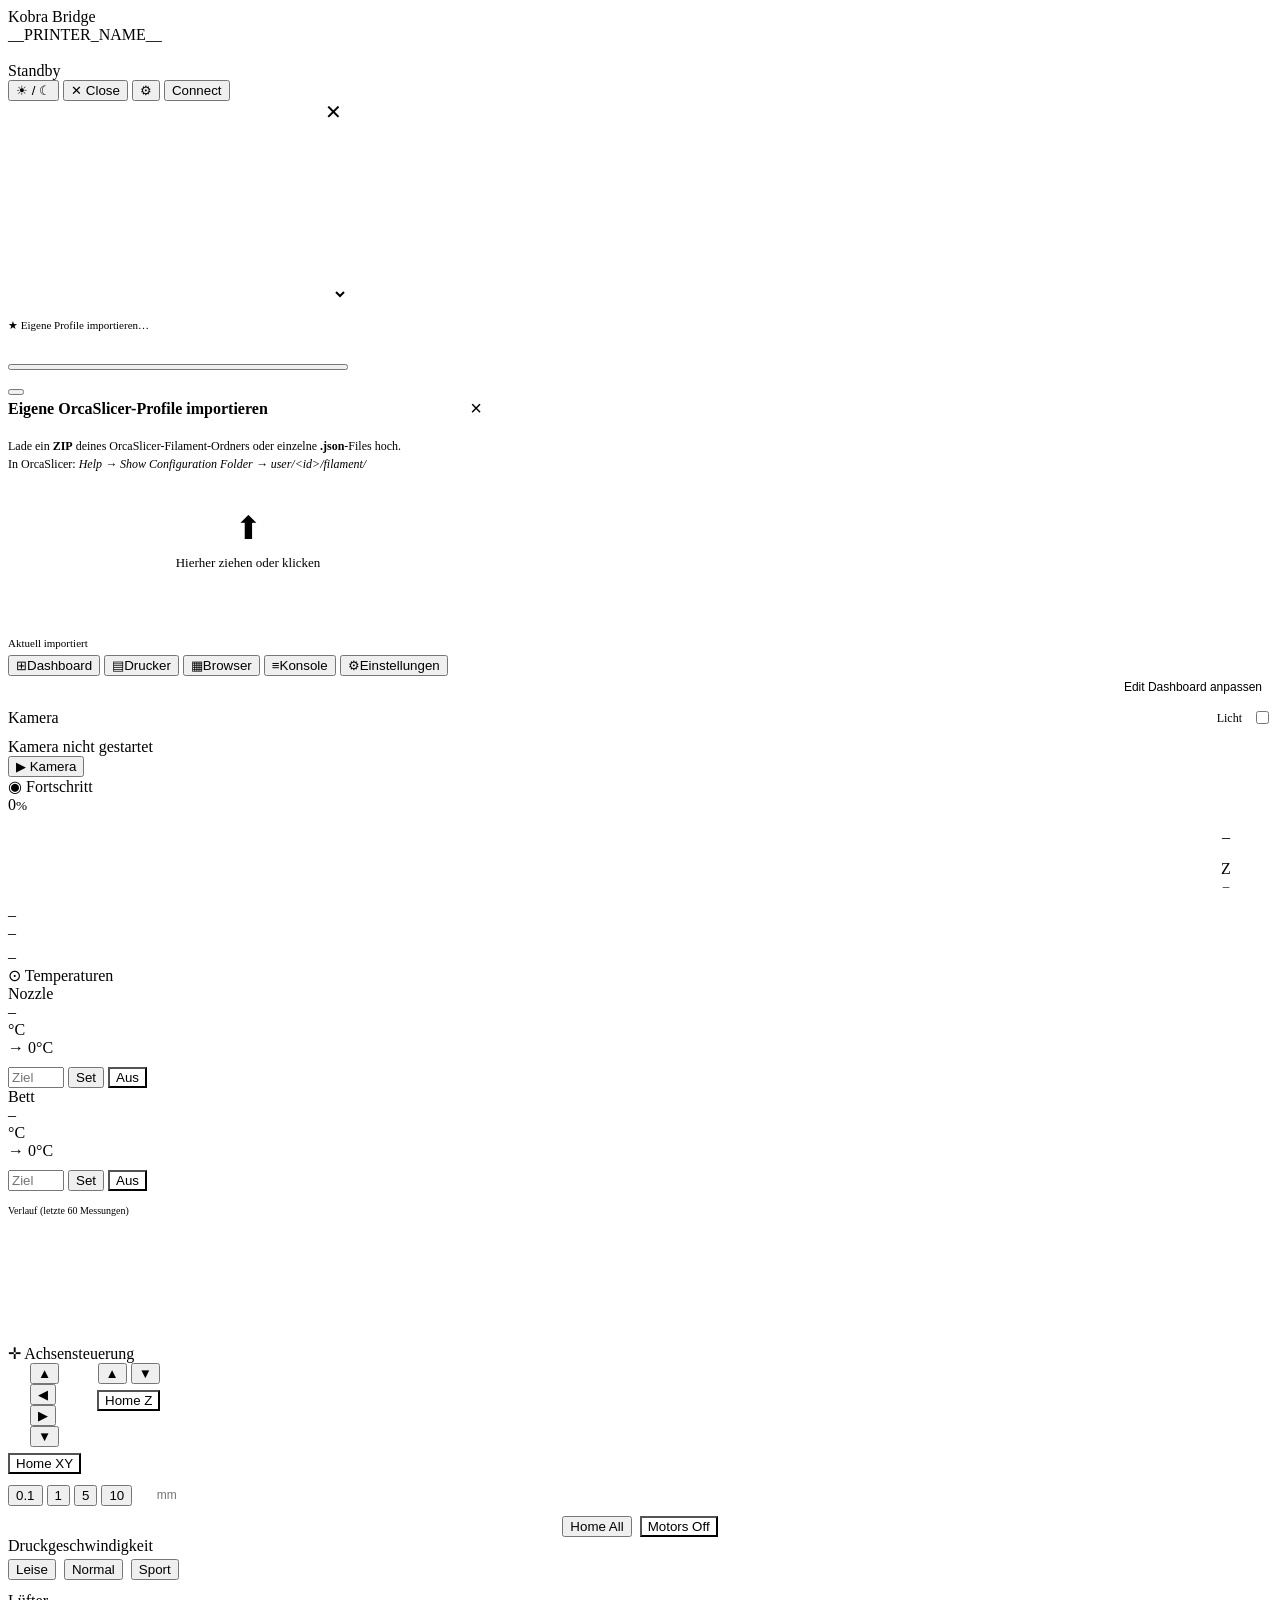
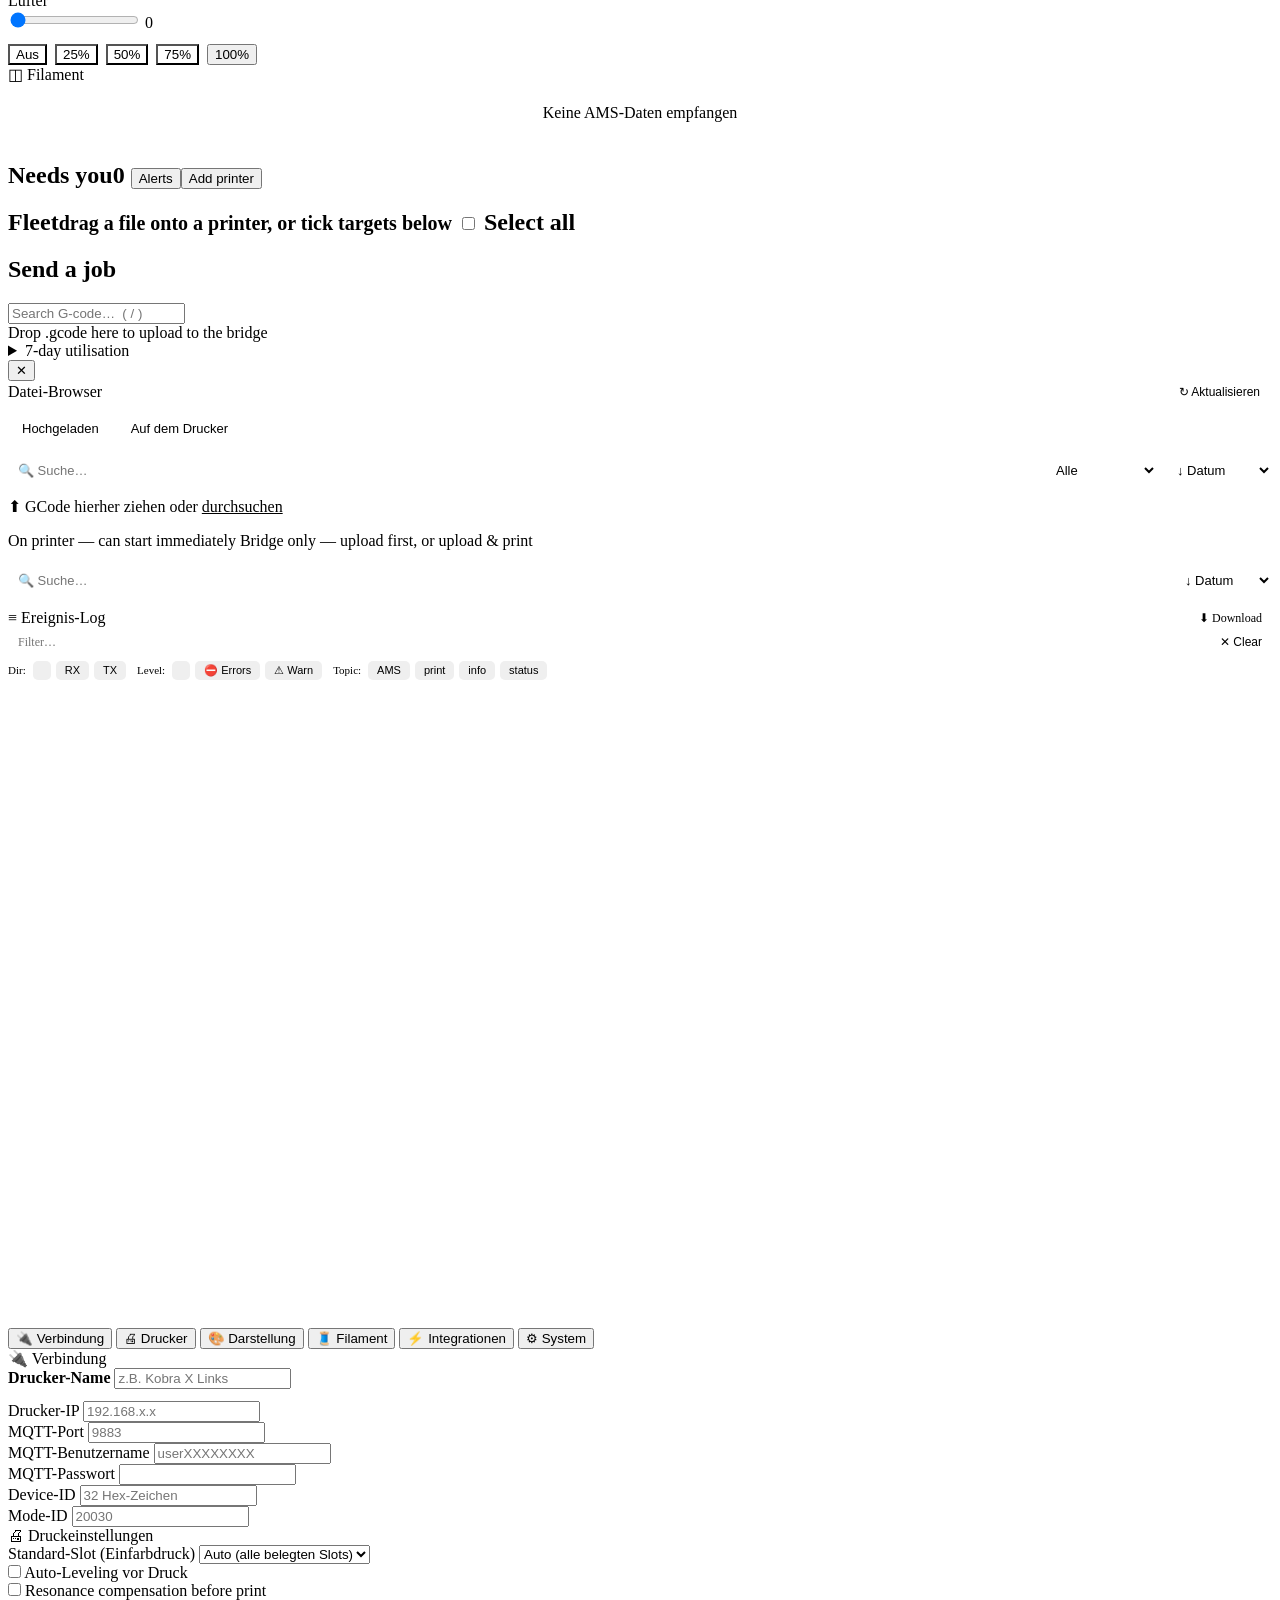
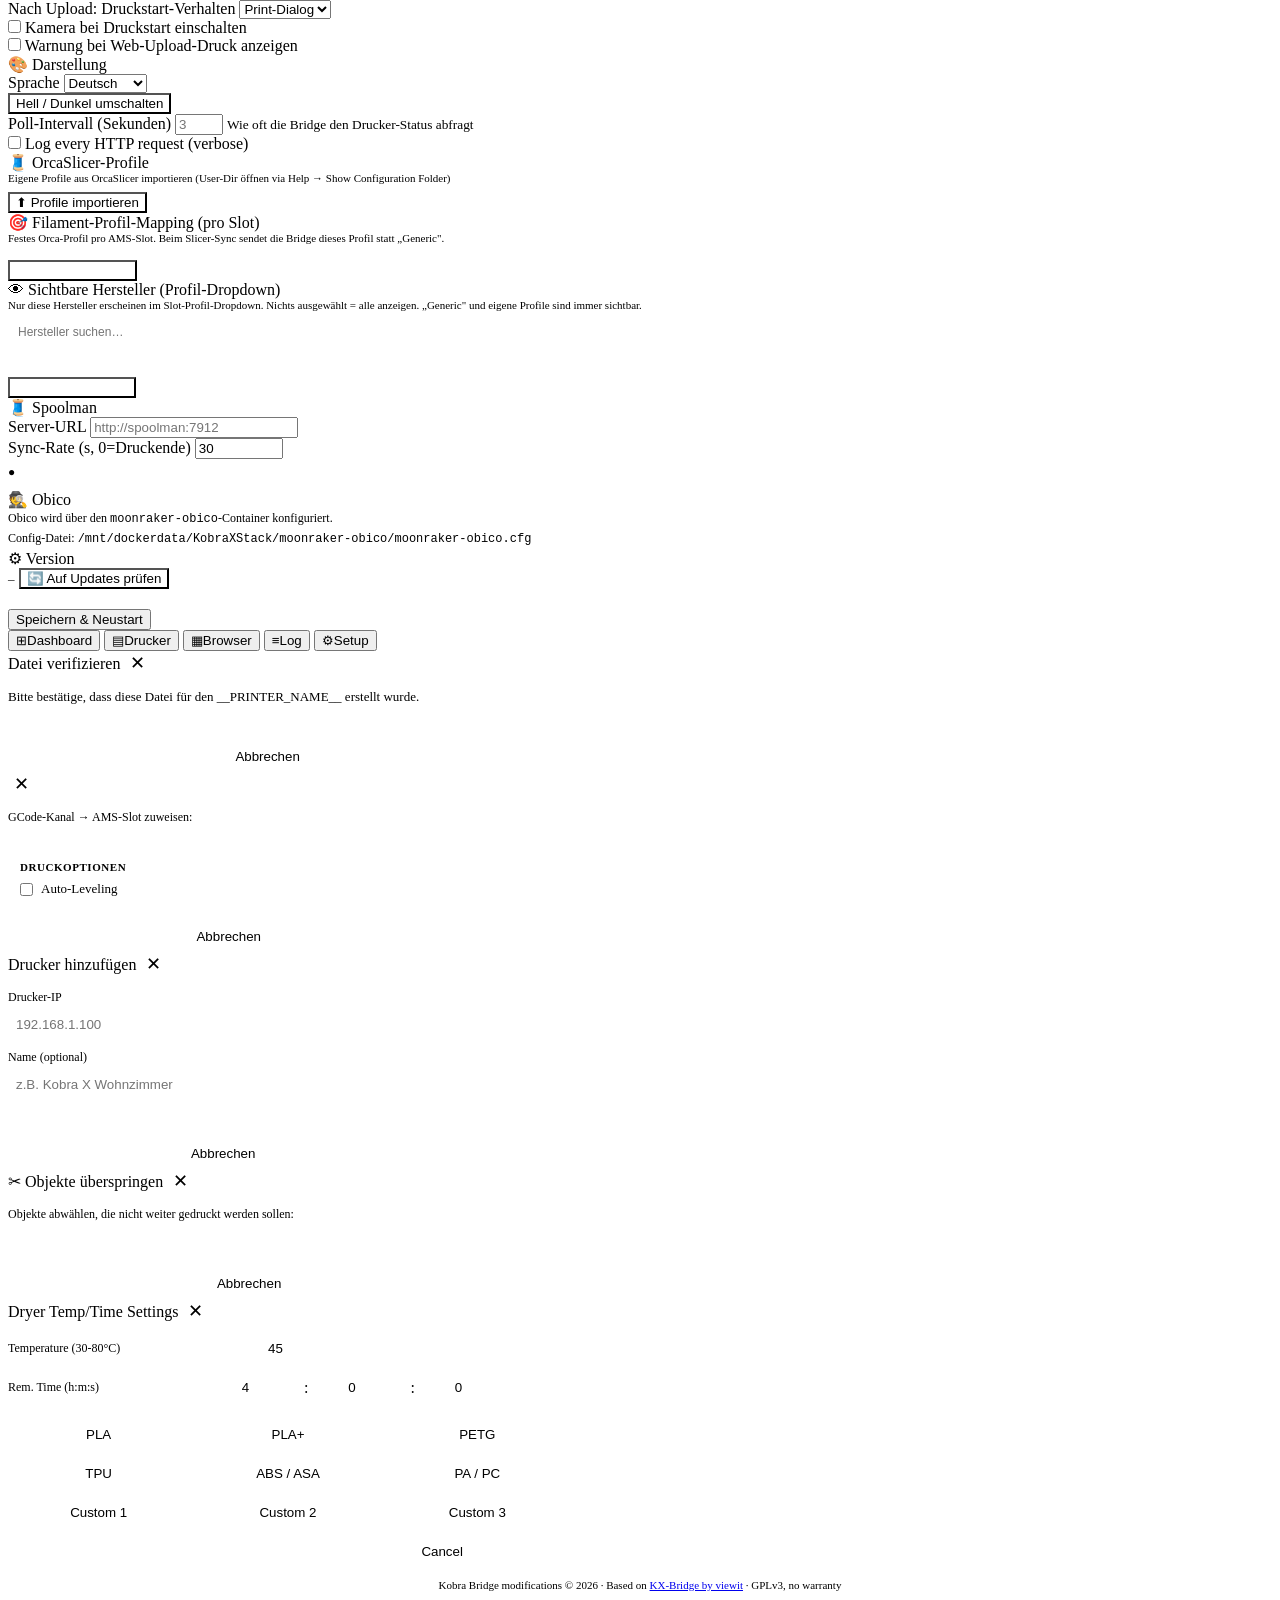
==== commit 6f277e12: "fix: confirm Kobra 4 uploads and identity" ====
--- a/web/themes/default/index.html
+++ b/web/themes/default/index.html
@@ -35,12 +35,12 @@
   <div style="flex:1"></div>
   <div id="printer-dropdown-wrap" style="display:none;position:relative">
     <button id="printer-dropdown-btn" onclick="togglePrinterDropdown()" style="background:var(--raised);border:1px solid var(--border);border-radius:6px;padding:4px 10px;color:var(--txt);cursor:pointer;font-size:13px;display:flex;align-items:center;gap:6px">
-      <span id="h-pname">Anycubic Kobra X</span><span id="printer-dropdown-caret" style="opacity:.5">▾</span>
+      <span id="h-pname">__PRINTER_NAME__</span><span id="printer-dropdown-caret" style="opacity:.5">▾</span>
     </button>
     <div id="printer-dropdown-menu" style="display:none;position:absolute;top:calc(100% + 4px);right:0;background:var(--card);border:1px solid var(--border);border-radius:8px;min-width:200px;z-index:200;box-shadow:0 4px 16px #0006;overflow:hidden">
     </div>
   </div>
-  <div id="h-pname-single" class="hname">Anycubic Kobra X</div>
+  <div id="h-pname-single" class="hname">__PRINTER_NAME__</div>
   <span id="h-version" style="font-size:11px;opacity:.5;margin-left:6px"></span>
   <div class="hbadge" id="h-badge"><span class="dot"></span><span id="h-state">Standby</span></div>
   <button class="theme-btn" onclick="toggleTheme()">☀ / ☾</button>
@@ -768,7 +768,7 @@
       <span class="modal-title" id="store-web-verify-title">Datei verifizieren</span>
       <button onclick="closeStoreWebVerifyDialog()" style="background:none;border:none;font-size:18px;cursor:pointer;color:var(--txt2)">✕</button>
     </div>
-    <p id="store-web-verify-msg" style="font-size:13px;color:var(--txt);margin-bottom:12px">Bitte bestätige, dass diese Datei für den Anycubic Kobra X erstellt wurde.</p>
+    <p id="store-web-verify-msg" style="font-size:13px;color:var(--txt);margin-bottom:12px">Bitte bestätige, dass diese Datei für den __PRINTER_NAME__ erstellt wurde.</p>
     <div id="store-web-verify-status" style="font-size:12px;color:var(--txt2);min-height:16px;margin-bottom:8px"></div>
     <div style="display:flex;gap:8px;justify-content:flex-end">
       <button id="store-web-verify-abort" onclick="closeStoreWebVerifyDialog()" style="padding:8px 16px;background:var(--raised);border:1px solid var(--border);border-radius:8px;color:var(--txt);cursor:pointer">Abbrechen</button>
